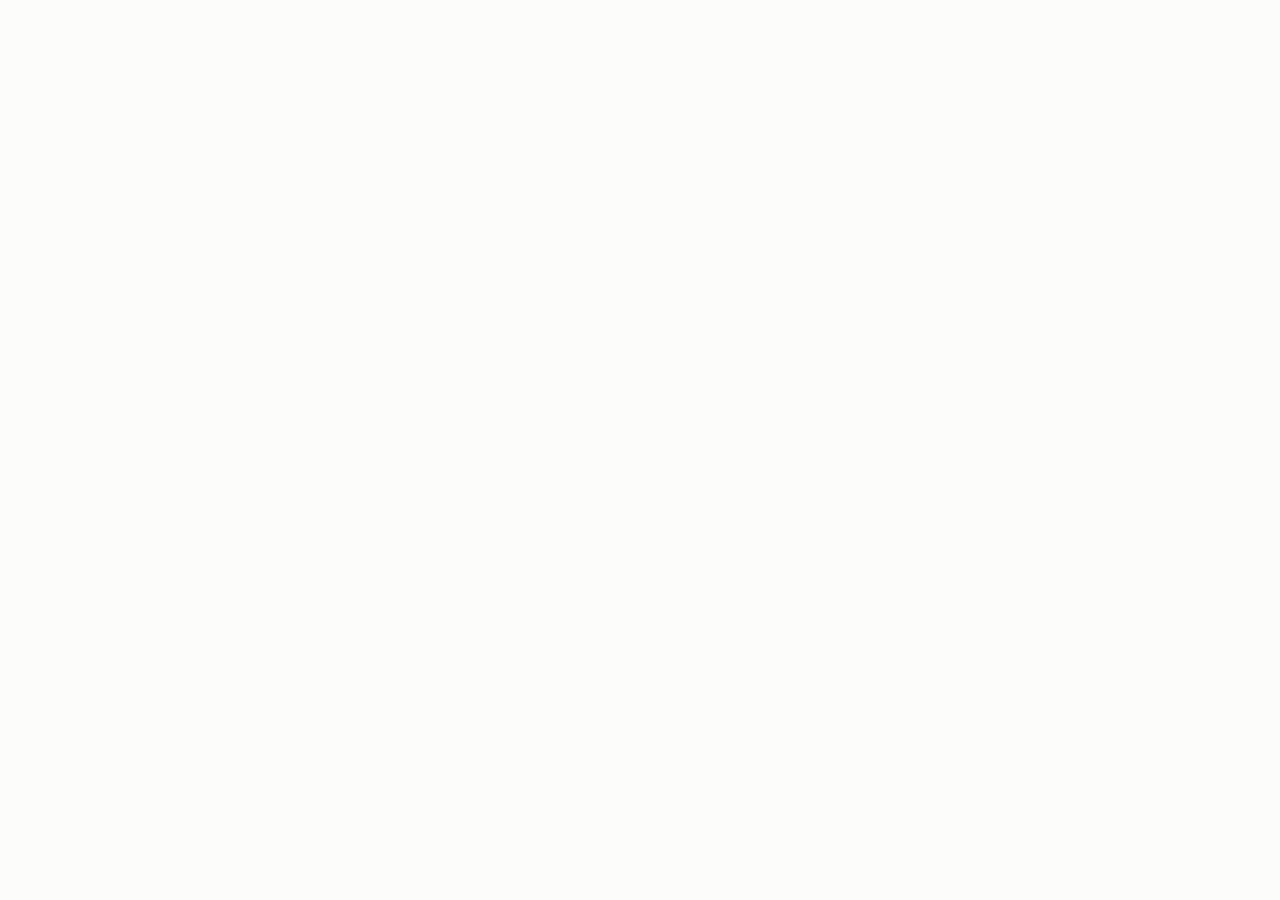
==== frontend/index.html @ a1f7f26b "完成P1-T01" ====
<!doctype html>
<html lang="zh-CN">
<head>
  <meta charset="utf-8">
  <meta name="viewport" content="width=device-width, initial-scale=1">
  <meta name="description" content="Serein — a self-hosted personal diary.">
  <title>Serein</title>
  <link rel="stylesheet" href="styles/tokens.css">
  <link rel="stylesheet" href="styles/base.css">
  <script src="scripts/mock-entries.js" defer></script>
  <script src="scripts/app.js" defer></script>
</head>
<body>
  <main id="app" class="diary-scroll-region" aria-label="Serein diary"></main>
</body>
</html>
---- frontend/styles/tokens.css ----
/* Serein visual tokens. Components must consume these instead of hardcoding values. */

:root {
  --color-page: #fcfcfa;
  --color-ink: #26322d;
  --color-muted: #65736a;
  --color-line: #dce5de;
  --color-accent: #277253;

  --font-reading: Georgia, "Noto Serif SC", "Songti SC", SimSun, serif;
  --font-ui: ui-sans-serif, system-ui, -apple-system, "PingFang SC", "Microsoft YaHei", sans-serif;
  --font-size-reading: clamp(1rem, 0.96rem + 0.15vw, 1.125rem);
  --line-height-reading: 1.85;

  --space-1: 0.25rem;
  --space-2: 0.5rem;
  --space-3: 1rem;
  --space-4: 1.5rem;
  --space-5: 2.5rem;
  --space-6: 4rem;

  --reading-width: 46rem;
  --page-gutter: clamp(1rem, 4vw, 3rem);
  --radius-subtle: 0.5rem;

  /* Reference values for future media queries; CSS custom properties cannot
     currently be used directly in standard @media conditions. */
  --breakpoint-compact: 42rem;
  --breakpoint-wide: 72rem;
}
---- frontend/styles/base.css ----
/* Structural baseline. Visual values come from tokens.css. */

* {
  box-sizing: border-box;
}

html,
body {
  block-size: 100%;
  margin: 0;
  color: var(--color-ink);
  background: var(--color-page);
  font-family: var(--font-reading);
  font-size: var(--font-size-reading);
  line-height: var(--line-height-reading);
}

body {
  overflow: hidden;
}

.diary-scroll-region {
  block-size: 100dvh;
  inline-size: 100%;
  overflow-x: hidden;
  overflow-y: auto;
  overscroll-behavior-y: contain;
  scroll-behavior: smooth;
}
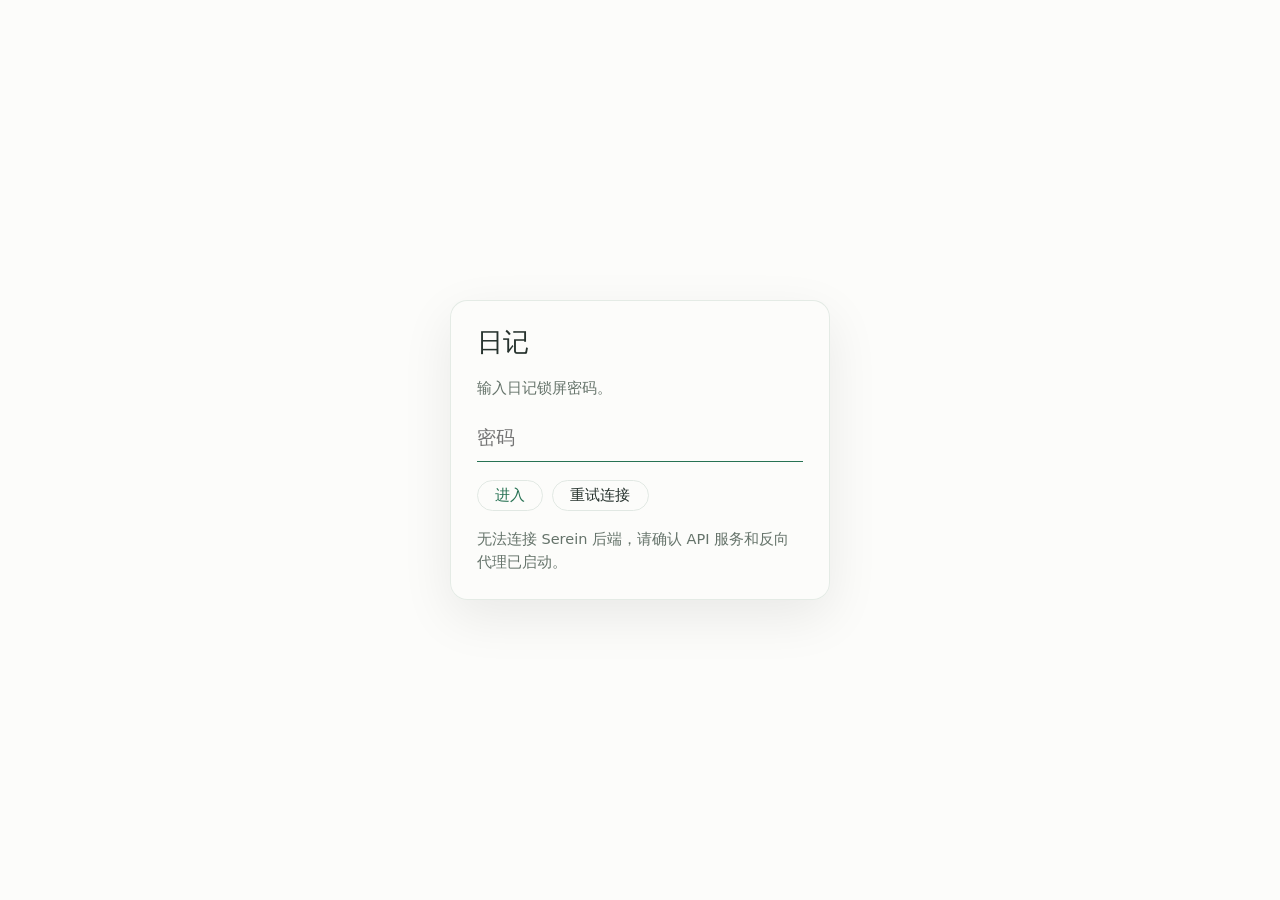
==== commit 42085326: "Add: 接入前端极简锁屏" ====
--- a/frontend/index.html
+++ b/frontend/index.html
@@ -4,6 +4,7 @@
   <meta charset="utf-8">
   <meta name="viewport" content="width=device-width, initial-scale=1">
   <meta name="description" content="Serein — a self-hosted personal diary.">
+  <meta name="serein-api-base" content="/api/v1">
   <title>Serein</title>
   <link rel="stylesheet" href="styles/tokens.css">
   <link rel="stylesheet" href="styles/base.css">
--- a/frontend/styles/tokens.css
+++ b/frontend/styles/tokens.css
@@ -1,17 +1,72 @@
-/* Serein visual tokens. Components must consume these instead of hardcoding values. */
+/*
+ * Serein 视觉 token
+ *
+ * 这是调整应用整体视觉的唯一、易读入口。组件应使用这些语义变量，而不应
+ * 直接硬编码颜色、字体或间距。若要制作可分发的自定义主题，请先阅读
+ * docs/theme-customization.md。
+ */
 
 :root {
+  /*
+   * 应用身份
+   *
+   * `--page-name` 是浏览器标签页标题的默认事实源。当前设置页只会在本机浏览器
+   * 临时覆盖它；未来接入后端后，可由后端修改这一项来持久化站点标题。
+   * 字符串值需要保留引号，并且这一行末尾必须保留分号。
+   */
+  --page-name: "日记";
+
+  /*
+   * 字体
+   *
+   * 默认仅使用本地/系统字体栈：自托管可离线使用，也不会让阅读数据接触
+   * 第三方字体服务。`--font-title` 预留给未来有标题的界面；当前日记正文
+   * 使用 `--font-reading`，小型界面标签使用 `--font-ui`。
+   */
+  --font-title: "Times New Roman", "Noto Serif SC", "Songti SC", SimSun, serif;
+  --font-reading: "Times New Roman", KaiTi, "Noto Serif SC", serif;
+  --font-ui: ui-sans-serif, system-ui, -apple-system, "PingFang SC", "Microsoft YaHei", sans-serif;
+
+  /*
+   * 字号与阅读节奏
+   *
+   * `clamp()` 会让正文在较宽屏幕上略微增大，同时确保手机上的字号舒适。
+   * 若目标是更安静、适合长文阅读的效果，应优先调整行高，再考虑增大字号。
+   */
+  --font-size-title: clamp(1.2rem, 1rem + 1vw, 1.5rem);
+  --font-size-reading: clamp(1rem, 0.96rem + 0.15vw, 1.125rem);
+  --font-year: var(--font-ui);
+  --font-month: var(--font-ui);
+  --font-date: var(--font-ui);
+  --font-size-year: 1.2rem;
+  --font-size-month: 1.2rem;
+  --font-size-date: 1.2rem;
+  --font-size-entry-time: 0.6rem;
+  --line-height-reading: 1.5;
+  --letter-spacing-date: 0.08em;
+
+  /*
+   * 色彩角色
+   *
+   * 按用途而不是按色相命名。未来的暗色或高对比度主题因此只需覆盖这一组，
+   * 无须修改组件 CSS。
+   */
   --color-page: #fcfcfa;
   --color-ink: #26322d;
   --color-muted: #65736a;
   --color-line: #dce5de;
   --color-accent: #277253;
-
-  --font-reading: Georgia, "Noto Serif SC", "Songti SC", SimSun, serif;
-  --font-ui: ui-sans-serif, system-ui, -apple-system, "PingFang SC", "Microsoft YaHei", sans-serif;
-  --font-size-reading: clamp(1rem, 0.96rem + 0.15vw, 1.125rem);
-  --line-height-reading: 1.85;
-
+  --color-danger: #a54844;
+  --color-year: var(--color-ink);
+  --color-month: var(--color-muted);
+  --color-date: var(--color-muted);
+
+  /*
+   * 间距刻度
+   *
+   * 这是全站共用的基础步进。优先选用已有刻度，而不是新增一次性的像素值，
+   * 这样调整后页面仍能保持一致的节奏。
+   */
   --space-1: 0.25rem;
   --space-2: 0.5rem;
   --space-3: 1rem;
@@ -19,12 +74,130 @@
   --space-5: 2.5rem;
   --space-6: 4rem;
 
-  --reading-width: 46rem;
+  /*
+   * 阅读布局
+   *
+   * `--reading-width` 控制正文列宽度。主体宽度由正文宽度和左侧时间轴区域
+   * 自动计算：main-width = reading-width + 2 * left-width；右侧隐形占位
+   * 宽度等于 left-width，用于让正文列位于主体中央。
+   */
+  --reading-width: 35rem;
+  --year-control-width: 4.5rem;
+  --month-control-width: 3rem;
+  --date-control-width: 3rem;
+  --year-month-inline-gap: var(--space-3);
+  --month-date-inline-gap: var(--space-3);
+  --date-content-gap: clamp(0.75rem, 2vw, 1rem);
   --page-gutter: clamp(1rem, 4vw, 3rem);
+  --feed-gap: var(--space-3);
+  --feed-padding-block: var(--space-6);
+
+  /*
+   * 中央面板
+   *
+   * 控制通过菜单按钮或 Ctrl+K / Cmd+K 唤起的浮动面板尺寸。面板内容超出时，
+   * 会在面板内部滚动；外框尺寸不会随日期、统计、设置页面切换而变化。
+   */
+  --panel-width: 36rem;
+  --panel-height: 34rem;
+
+  /*
+   * 锁屏
+   *
+   * 这里控制首次访问或会话失效时的极简密码卡片。锁屏不是账号系统，只是
+   * 单管理员日记本的一层门扣。
+   */
+  --lock-card-width: 22rem;
+  --lock-card-padding: var(--space-4);
+  --lock-card-gap: var(--space-3);
+  --lock-card-background: color-mix(in srgb, var(--color-page) 96%, transparent);
+
+  /*
+   * 纵向布局
+   *
+   * 这三项分别对应嵌套结构中的三层容器：
+   * 年份组之间、同一年内月份组之间、同一月份内日记条目之间。下面保留的
+   * `--year-gap`、`--year-month-block-gap`、`--month-date-block-gap` 是早期
+   * 名称，作为兼容别名存在；新样式优先使用更直观的 block-gap 名称。
+   */
+  --year-gap: var(--feed-gap);
+  --year-month-block-gap: var(--space-4);
+  --month-date-block-gap: var(--space-4);
+  --year-block-gap: var(--year-gap);
+  --month-block-gap: var(--year-month-block-gap);
+  --entry-block-gap: var(--month-date-block-gap);
+  --group-summary-padding-block: 0;
+  --group-summary-chevron-gap: var(--space-1);
+  --year-control-padding-block-start: 0;
+  --month-control-padding-block-start: 0;
+  --date-control-padding-block-start: 0;
+  --entry-body-padding-block-start: var(--group-summary-padding-block);
+  --sticky-group-label-top: 0;
+  --sticky-group-label-z-index: 8;
+  --sticky-group-label-background: var(--color-page);
+  --sticky-year-label-top-compact: 0;
+  --sticky-year-label-height-compact: calc(
+    var(--font-size-year)
+    + 2 * var(--group-summary-padding-block)
+  );
+  --sticky-month-label-top-compact: calc(
+    var(--sticky-year-label-top-compact)
+    + var(--sticky-year-label-height-compact)
+  );
+  --title-gap: 0;
+  --paragraph-gap: var(--space-2);
   --radius-subtle: 0.5rem;
 
-  /* Reference values for future media queries; CSS custom properties cannot
-     currently be used directly in standard @media conditions. */
+  /*
+   * 布局调试
+   *
+   * 只需要改第一项：`0` 表示关闭，`1` 表示开启。CSS 不能直接在 `calc()`
+   * 中使用 true/false，因此这里使用数值开关。下面三项是开启后的具体样式，
+   * 通常不需要改。
+   */
+  --debug-layout-enabled: 0;
+  --debug-layout-outline-width-when-enabled: 2px;
+  --debug-layout-opacity-when-enabled: 0.7;
+  --debug-layout-placeholder-min-height-when-enabled: 1.5rem;
+  --debug-layout-outline-width: calc(var(--debug-layout-enabled) * var(--debug-layout-outline-width-when-enabled));
+  --debug-layout-opacity: calc(var(--debug-layout-enabled) * var(--debug-layout-opacity-when-enabled));
+  --debug-layout-placeholder-min-height: calc(
+    var(--debug-layout-enabled)
+    * var(--debug-layout-placeholder-min-height-when-enabled)
+  );
+
+  /*
+   * 滚动加载与新建区
+   *
+   * 这些变量用于当前静态原型的分页模拟。前三个数值会被 JavaScript 读取：
+   * 初始加载最近多少篇、每次向上加载多少篇，以及滚动到已加载列表顶部第
+   * 几篇附近时触发下一次加载。`--load-layout-fill-tolerance` 控制折叠年/月后
+   * 页面高度不足时的补拉容差：当 scrollHeight - clientHeight 小于等于此值时，
+   * 才继续自动补拉更早内容。未来接入后端后，这组参数仍可作为前端体验调校入口。
+   */
+  --load-initial-count: 4;
+  --load-page-size: 2;
+  --load-trigger-entry-index: 1;
+  --load-simulated-delay-ms: 1000;
+  --load-layout-fill-tolerance: 0;
+  --load-control-gap: var(--space-2);
+  --load-control-padding-block: var(--space-2);
+  --spinner-size: 0.9rem;
+  --new-entry-min-height: 55vh;
+  --new-entry-bottom-space: 28vh;
+
+  /*
+   * 窄屏布局
+   *
+   * 标准 CSS 暂不能直接在 @media 条件中使用自定义属性。修改断点时，须将
+   * base.css 中的字面量 42rem 与 `--breakpoint-compact` 同步修改。
+   */
   --breakpoint-compact: 42rem;
   --breakpoint-wide: 72rem;
+  --feed-gap-compact: var(--space-5);
+  --feed-padding-block-compact: var(--space-5);
 }
+
+:root[data-layout-debug="true"] {
+  --debug-layout-enabled: 1;
+}
--- a/frontend/styles/base.css
+++ b/frontend/styles/base.css
@@ -1,4 +1,4 @@
-/* Structural baseline. Visual values come from tokens.css. */
+/* 结构基线；所有可调视觉值均来自 tokens.css。 */
 
 * {
   box-sizing: border-box;
@@ -27,3 +27,1293 @@
   overscroll-behavior-y: contain;
   scroll-behavior: smooth;
 }
+
+.lock-screen {
+  display: grid;
+  place-items: center;
+  min-block-size: 100%;
+  padding: var(--space-4);
+}
+
+.lock-card {
+  display: grid;
+  gap: var(--lock-card-gap);
+  inline-size: min(100%, var(--lock-card-width));
+  padding: var(--lock-card-padding);
+  border: 1px solid color-mix(in srgb, var(--color-line) 76%, transparent);
+  border-radius: calc(var(--radius-subtle) * 2);
+  color: var(--color-ink);
+  background: var(--lock-card-background);
+  box-shadow: 0 1rem 3rem rgb(0 0 0 / 0.08);
+}
+
+.lock-title {
+  margin: 0;
+  font-family: var(--font-title);
+  font-size: var(--font-size-title);
+  font-weight: 500;
+  line-height: 1.25;
+}
+
+.lock-description,
+.lock-status {
+  margin: 0;
+  color: var(--color-muted);
+  font-family: var(--font-ui);
+  font-size: 0.84rem;
+  line-height: 1.55;
+}
+
+.lock-password {
+  inline-size: 100%;
+  border: 0;
+  border-block-end: 1px solid var(--color-line);
+  padding: var(--space-2) 0;
+  color: var(--color-ink);
+  background: transparent;
+  font-family: var(--font-reading);
+  font-size: var(--font-size-reading);
+  line-height: var(--line-height-reading);
+}
+
+.lock-password:focus-visible {
+  outline: 0;
+  border-block-end-color: var(--color-accent);
+}
+
+.lock-actions {
+  display: flex;
+  align-items: center;
+  gap: var(--space-2);
+}
+
+.lock-submit,
+.lock-retry {
+  border: 1px solid color-mix(in srgb, var(--color-line) 82%, transparent);
+  border-radius: 999px;
+  padding: 0.34rem var(--space-3);
+  color: var(--color-ink);
+  background: transparent;
+  cursor: pointer;
+  font-family: var(--font-ui);
+  font-size: 0.84rem;
+  line-height: 1.2;
+}
+
+.lock-submit {
+  color: var(--color-accent);
+}
+
+.lock-submit:disabled,
+.lock-retry:disabled,
+.lock-password:disabled {
+  cursor: wait;
+  opacity: 0.58;
+}
+
+.lock-submit:focus-visible,
+.lock-retry:focus-visible {
+  outline: 2px solid var(--color-accent);
+  outline-offset: var(--space-1);
+}
+
+.diary-feed {
+  display: grid;
+  gap: var(--year-block-gap);
+  --timeline-left-width: calc(
+    var(--year-control-width)
+    + var(--year-month-inline-gap)
+    + var(--month-control-width)
+    + var(--month-date-inline-gap)
+    + var(--date-control-width)
+    + var(--date-content-gap)
+  );
+  --timeline-right-width: var(--timeline-left-width);
+  --timeline-grid-width: calc(var(--timeline-left-width) + var(--reading-width) + var(--timeline-right-width));
+  padding: var(--feed-padding-block) var(--page-gutter);
+}
+
+.diary-year {
+  display: grid;
+  grid-template-columns:
+    var(--year-control-width)
+    var(--year-month-inline-gap)
+    minmax(0, calc(var(--timeline-grid-width) - var(--year-control-width) - var(--year-month-inline-gap)));
+  align-items: start;
+  inline-size: min(100%, var(--timeline-grid-width));
+  justify-self: center;
+  min-inline-size: 0;
+}
+
+.diary-month {
+  display: grid;
+  grid-template-columns:
+    var(--month-control-width)
+    var(--month-date-inline-gap)
+    minmax(0, calc(
+      var(--timeline-grid-width)
+      - var(--year-control-width)
+      - var(--year-month-inline-gap)
+      - var(--month-control-width)
+      - var(--month-date-inline-gap)
+    ));
+  align-items: start;
+  inline-size: 100%;
+  min-inline-size: 0;
+}
+
+/*
+ * 布局调试边框。
+ *
+ * 默认由 tokens.css 关闭；需要排查年 / 月 / 日 / 正文 / 右侧占位在
+ * 嵌套 grid 中的实际宽度时，打开 tokens.css 中的调试变量。
+ */
+.diary-feed {
+  outline: var(--debug-layout-outline-width) dashed rgb(0 0 0 / calc(var(--debug-layout-opacity) * 0.5));
+  outline-offset: -2px;
+}
+
+.diary-year {
+  outline: var(--debug-layout-outline-width) dashed rgb(100 100 100 / var(--debug-layout-opacity));
+  background: rgb(100 100 100 / calc(var(--debug-layout-opacity) * 0.07));
+}
+
+.diary-month {
+  outline: var(--debug-layout-outline-width) dashed rgb(30 144 200 / var(--debug-layout-opacity));
+  background: rgb(30 144 200 / calc(var(--debug-layout-opacity) * 0.09));
+}
+
+.diary-group-content {
+  outline: var(--debug-layout-outline-width) dashed rgb(20 150 80 / calc(var(--debug-layout-opacity) * 0.75));
+  outline-offset: -2px;
+}
+
+.diary-year > .diary-group-summary {
+  outline: var(--debug-layout-outline-width) solid rgb(100 100 100 / var(--debug-layout-opacity));
+  background: rgb(100 100 100 / calc(var(--debug-layout-opacity) * 0.24));
+}
+
+.diary-month > .diary-group-summary {
+  outline: var(--debug-layout-outline-width) solid rgb(30 144 200 / var(--debug-layout-opacity));
+  background: rgb(30 144 200 / calc(var(--debug-layout-opacity) * 0.24));
+}
+
+.diary-entry,
+.new-entry {
+  outline: var(--debug-layout-outline-width) dashed rgb(40 180 80 / var(--debug-layout-opacity));
+  outline-offset: -2px;
+  background: rgb(40 180 80 / calc(var(--debug-layout-opacity) * 0.08));
+}
+
+.entry-date {
+  outline: var(--debug-layout-outline-width) solid rgb(40 180 80 / var(--debug-layout-opacity));
+  background: rgb(40 180 80 / calc(var(--debug-layout-opacity) * 0.22));
+}
+
+.entry-body {
+  outline: var(--debug-layout-outline-width) solid rgb(220 80 190 / var(--debug-layout-opacity));
+  background: rgb(220 80 190 / calc(var(--debug-layout-opacity) * 0.16));
+}
+
+.diary-entry::after,
+.new-entry::after {
+  content: "";
+  grid-column: 4;
+  justify-self: stretch;
+  inline-size: 100%;
+  min-block-size: var(--debug-layout-placeholder-min-height);
+  outline: var(--debug-layout-outline-width) solid rgb(255 150 0 / var(--debug-layout-opacity));
+  background: rgb(255 150 0 / calc(var(--debug-layout-opacity) * 0.16));
+}
+
+.load-control {
+  display: flex;
+  align-items: center;
+  justify-content: center;
+  justify-self: center;
+  gap: var(--load-control-gap);
+  inline-size: min(100%, var(--reading-width));
+  min-block-size: 2rem;
+  padding-block: var(--load-control-padding-block);
+  color: var(--color-muted);
+  font-family: var(--font-ui);
+  font-size: 0.82rem;
+}
+
+.load-control[hidden] {
+  display: none;
+}
+
+.load-control-spinner {
+  inline-size: var(--spinner-size);
+  block-size: var(--spinner-size);
+  border: 1.5px solid var(--color-line);
+  border-block-start-color: var(--color-accent);
+  border-radius: 50%;
+  animation: load-control-spin 0.8s linear infinite;
+}
+
+.load-control-retry {
+  border: 0;
+  border-radius: var(--radius-subtle);
+  padding: var(--space-1) var(--space-2);
+  color: var(--color-accent);
+  background: transparent;
+  cursor: pointer;
+  font: inherit;
+}
+
+.load-control-retry:focus-visible {
+  outline: 1px solid currentColor;
+  outline-offset: var(--space-1);
+}
+
+.sidebar-menu-button {
+  position: fixed;
+  inset-block-start: var(--space-3);
+  inset-inline-start: var(--space-3);
+  z-index: 32;
+  display: grid;
+  gap: 0.22rem;
+  align-content: center;
+  inline-size: 2.1rem;
+  block-size: 2.1rem;
+  border: 1px solid color-mix(in srgb, var(--color-line) 70%, transparent);
+  border-radius: 999px;
+  padding: 0;
+  color: var(--color-muted);
+  background: color-mix(in srgb, var(--color-page) 84%, transparent);
+  box-shadow: 0 0.5rem 1.5rem rgb(0 0 0 / 0.06);
+  cursor: pointer;
+}
+
+.sidebar-menu-button span {
+  display: block;
+  inline-size: 0.82rem;
+  block-size: 1px;
+  justify-self: center;
+  background: currentColor;
+}
+
+.sidebar-menu-button[aria-expanded="true"] {
+  border-color: var(--color-accent);
+  color: var(--color-accent);
+  opacity: 0;
+  pointer-events: none;
+}
+
+.sidebar-backdrop {
+  position: fixed;
+  inset: 0;
+  z-index: 28;
+  background: rgb(0 0 0 / 0.1);
+  backdrop-filter: blur(2px);
+  opacity: 0;
+  transition: opacity 180ms ease;
+}
+
+body[data-sidebar-open="true"] .sidebar-backdrop {
+  opacity: 1;
+}
+
+.sidebar-backdrop[hidden] {
+  display: none;
+}
+
+.app-sidebar {
+  position: fixed;
+  inset-block-start: 50%;
+  inset-inline-start: 50%;
+  z-index: 30;
+  inline-size: min(var(--panel-width), calc(100vw - 2 * var(--space-3)));
+  block-size: min(var(--panel-height), calc(100vh - 2 * var(--space-3)));
+  padding: var(--space-4);
+  border: 1px solid color-mix(in srgb, var(--color-line) 78%, transparent);
+  border-radius: calc(var(--radius-subtle) * 2);
+  color: var(--color-ink);
+  background: color-mix(in srgb, var(--color-page) 94%, transparent);
+  box-shadow: 0 1.5rem 4rem rgb(0 0 0 / 0.14);
+  backdrop-filter: blur(12px);
+  display: grid;
+  grid-template-rows: auto minmax(0, 1fr);
+  overflow: hidden;
+  opacity: 0;
+  transform: translate(-50%, -48%) scale(0.985);
+  transform-origin: center;
+  transition: opacity 180ms ease, transform 180ms ease;
+}
+
+body[data-sidebar-open="true"] .app-sidebar {
+  opacity: 1;
+  transform: translate(-50%, -50%) scale(1);
+}
+
+.app-sidebar[hidden] {
+  display: none;
+}
+
+.app-sidebar-header {
+  display: flex;
+  align-items: center;
+  justify-content: space-between;
+  gap: var(--space-3);
+  margin: calc(-1 * var(--space-4)) calc(-1 * var(--space-4)) var(--space-4);
+  padding: var(--space-3) var(--space-3) 0;
+  border-block-end: 1px solid color-mix(in srgb, var(--color-line) 70%, transparent);
+}
+
+.app-sidebar-close {
+  inline-size: 1.8rem;
+  block-size: 1.8rem;
+  border: 0;
+  border-radius: 999px;
+  padding: 0;
+  color: var(--color-muted);
+  background: transparent;
+  cursor: pointer;
+  font-family: var(--font-ui);
+  font-size: 1.2rem;
+  line-height: 1;
+}
+
+.app-sidebar-nav {
+  display: flex;
+  align-self: end;
+  gap: 0.15rem;
+  min-inline-size: 0;
+}
+
+.app-sidebar-tab {
+  position: relative;
+  display: grid;
+  place-items: center;
+  inline-size: 2.4rem;
+  block-size: 2.2rem;
+  border: 1px solid transparent;
+  border-block-end: 0;
+  border-radius: var(--radius-subtle) var(--radius-subtle) 0 0;
+  padding: 0;
+  color: var(--color-muted);
+  background: transparent;
+  cursor: pointer;
+}
+
+.app-sidebar-tab::after {
+  content: attr(data-tooltip);
+  position: absolute;
+  inset-block-start: calc(100% + var(--space-1));
+  inset-inline-start: 50%;
+  z-index: 1;
+  padding: 0.18rem var(--space-2);
+  border: 1px solid color-mix(in srgb, var(--color-line) 70%, transparent);
+  border-radius: 999px;
+  color: var(--color-muted);
+  background: color-mix(in srgb, var(--color-page) 96%, transparent);
+  box-shadow: 0 0.35rem 1rem rgb(0 0 0 / 0.08);
+  font-family: var(--font-ui);
+  font-size: 0.72rem;
+  line-height: 1.2;
+  opacity: 0;
+  pointer-events: none;
+  transform: translateX(-50%) translateY(-0.15rem);
+  transition: opacity 120ms ease, transform 120ms ease;
+  white-space: nowrap;
+}
+
+.app-sidebar-tab:hover::after,
+.app-sidebar-tab:focus-visible::after {
+  opacity: 1;
+  transform: translateX(-50%) translateY(0);
+}
+
+.app-sidebar-tab svg {
+  inline-size: 1.2rem;
+  block-size: 1.2rem;
+  fill: none;
+  stroke: currentColor;
+  stroke-linecap: round;
+  stroke-linejoin: round;
+  stroke-width: 1.7;
+}
+
+.app-sidebar-tab[aria-selected="true"] {
+  position: relative;
+  border-color: color-mix(in srgb, var(--color-line) 92%, transparent);
+  border-block-end-color: transparent;
+  color: var(--color-accent);
+  background: color-mix(in srgb, var(--color-page) 96%, transparent);
+}
+
+.app-sidebar-tab[aria-selected="true"]::before {
+  content: "";
+  position: absolute;
+  inset-inline: 0;
+  inset-block-end: -1px;
+  block-size: 1px;
+  background: color-mix(in srgb, var(--color-page) 96%, transparent);
+}
+
+.app-sidebar-panels {
+  display: grid;
+  min-block-size: 0;
+  overflow: auto;
+  padding-inline-end: var(--space-1);
+}
+
+.app-sidebar-panel[hidden] {
+  display: none;
+}
+
+.app-sidebar-panel-title {
+  margin: 0 0 var(--space-2);
+  color: var(--color-ink);
+  font-family: var(--font-ui);
+  font-size: 0.95rem;
+  font-weight: 600;
+}
+
+.sidebar-calendar {
+  display: grid;
+  position: relative;
+  gap: var(--space-3);
+  margin-block-start: var(--space-3);
+}
+
+.sidebar-calendar-controls {
+  display: grid;
+  gap: 0.15rem;
+}
+
+.sidebar-calendar-row {
+  display: grid;
+  grid-template-columns: 1.7rem minmax(0, 1fr) 1.7rem;
+  align-items: center;
+  gap: var(--space-1);
+}
+
+.sidebar-calendar-label-button {
+  border: 0;
+  border-radius: var(--radius-subtle);
+  padding: 0.08rem var(--space-2);
+  color: var(--color-ink);
+  background: transparent;
+  cursor: pointer;
+  font-family: var(--font-ui);
+  font-size: 0.88rem;
+  font-weight: 600;
+  line-height: 1.25;
+}
+
+.sidebar-calendar-control {
+  inline-size: 1.7rem;
+  block-size: 1.7rem;
+  border: 0;
+  border-radius: 999px;
+  padding: 0;
+  color: var(--color-muted);
+  background: transparent;
+  cursor: pointer;
+  font-family: var(--font-ui);
+  font-size: 0.9rem;
+  line-height: 1;
+}
+
+.sidebar-calendar-control:disabled {
+  cursor: default;
+  opacity: 0.28;
+}
+
+.sidebar-calendar-picker {
+  display: grid;
+  position: absolute;
+  inset-block-start: calc(100% - 1rem);
+  inset-inline: var(--space-2);
+  z-index: 2;
+  gap: 0.15rem;
+  max-block-size: 9rem;
+  padding: var(--space-1);
+  border: 1px solid color-mix(in srgb, var(--color-line) 70%, transparent);
+  border-radius: var(--radius-subtle);
+  background: color-mix(in srgb, var(--color-page) 96%, transparent);
+  box-shadow: 0 0.85rem 2rem rgb(0 0 0 / 0.12);
+  overflow-y: auto;
+  animation: sidebar-calendar-picker-in 140ms ease both;
+}
+
+.sidebar-calendar-picker.is-year-picker {
+  inset-block-start: 4.6rem;
+}
+
+.sidebar-calendar-picker.is-month-picker {
+  inset-block-start: 6.75rem;
+}
+
+.sidebar-calendar-picker[hidden] {
+  display: none;
+}
+
+.sidebar-calendar-picker-option {
+  border: 0;
+  border-radius: var(--radius-subtle);
+  padding: var(--space-1) var(--space-2);
+  color: var(--color-muted);
+  background: transparent;
+  cursor: pointer;
+  font-family: var(--font-ui);
+  font-size: 0.82rem;
+  text-align: center;
+}
+
+.sidebar-calendar-picker-option[aria-selected="true"] {
+  color: var(--color-accent);
+  background: color-mix(in srgb, var(--color-accent) 10%, transparent);
+}
+
+.sidebar-calendar-grid {
+  display: grid;
+  grid-template-columns: repeat(7, minmax(0, 1fr));
+  gap: 0.25rem;
+}
+
+.sidebar-calendar-weekday,
+.sidebar-calendar-empty,
+.sidebar-calendar-day {
+  display: grid;
+  place-items: center;
+  min-block-size: 1.9rem;
+  border-radius: 999px;
+  font-family: var(--font-ui);
+  font-size: 0.78rem;
+  line-height: 1;
+}
+
+.sidebar-calendar-weekday {
+  color: var(--color-muted);
+  font-size: 0.7rem;
+  opacity: 0.72;
+}
+
+.sidebar-calendar-day {
+  color: color-mix(in srgb, var(--color-muted) 48%, transparent);
+}
+
+.sidebar-calendar-day.has-entry {
+  border: 0;
+  color: var(--color-ink);
+  background: color-mix(in srgb, var(--color-accent) 10%, transparent);
+  cursor: pointer;
+}
+
+.sidebar-calendar-day.has-entry:hover {
+  color: var(--color-accent);
+  background: color-mix(in srgb, var(--color-accent) 16%, transparent);
+}
+
+.sidebar-calendar-label-button:focus-visible,
+.sidebar-calendar-control:focus-visible,
+.sidebar-calendar-picker-option:focus-visible,
+.sidebar-calendar-day.has-entry:focus-visible {
+  outline: 2px solid var(--color-accent);
+  outline-offset: var(--space-1);
+}
+
+.sidebar-settings {
+  display: grid;
+  gap: var(--space-4);
+}
+
+.sidebar-setting-row {
+  display: grid;
+  gap: var(--space-1);
+}
+
+.sidebar-setting-heading {
+  display: flex;
+  align-items: start;
+  justify-content: space-between;
+  gap: var(--space-3);
+}
+
+.sidebar-setting-label-wrap {
+  display: grid;
+  gap: 0.15rem;
+  min-inline-size: 0;
+}
+
+.sidebar-setting-label {
+  color: var(--color-ink);
+  font-family: var(--font-ui);
+  font-size: 0.9rem;
+  font-weight: 500;
+  line-height: 1.4;
+}
+
+.sidebar-setting-description {
+  margin: 0;
+  color: var(--color-muted);
+  font-family: var(--font-ui);
+  font-size: 0.74rem;
+  line-height: 1.45;
+}
+
+.sidebar-setting-input,
+.sidebar-setting-select {
+  inline-size: 8.5rem;
+  border: 1px solid color-mix(in srgb, var(--color-line) 82%, transparent);
+  border-radius: var(--radius-subtle);
+  padding: 0.28rem var(--space-2);
+  color: var(--color-ink);
+  background: color-mix(in srgb, var(--color-page) 94%, transparent);
+  cursor: pointer;
+  font-family: var(--font-ui);
+  font-size: 0.82rem;
+  line-height: 1.3;
+}
+
+.sidebar-setting-input {
+  cursor: text;
+}
+
+.app-sidebar-placeholder {
+  margin: 0;
+  color: var(--color-muted);
+  font-family: var(--font-ui);
+  font-size: 0.9rem;
+  line-height: 1.6;
+}
+
+.sidebar-menu-button:focus-visible,
+.app-sidebar-tab:focus-visible,
+.app-sidebar-close:focus-visible,
+.sidebar-setting-input:focus-visible,
+.sidebar-setting-select:focus-visible {
+  outline: 2px solid var(--color-accent);
+  outline-offset: var(--space-1);
+}
+
+.diary-group-summary {
+  /*
+   * 折叠箭头图标参数。
+   *
+   * 图标素材位于 frontend/assets/pull-arrow.png。默认是展开状态的下拉箭头；
+   * 折叠状态通过旋转同一张图实现。
+   */
+  --chevron-image-url: url("../assets/pull-arrow.png");
+  --chevron-box-size: 0.72em;
+  --chevron-icon-size: 0.62em;
+  --chevron-opacity: 0.46;
+  --chevron-state-rotation: 0deg;
+  display: grid;
+  grid-template-columns: var(--chevron-box-size) 1fr;
+  align-items: start;
+  appearance: none;
+  border: 0;
+  justify-content: start;
+  justify-items: start;
+  column-gap: var(--group-summary-chevron-gap);
+  color: inherit;
+  cursor: pointer;
+  font: inherit;
+  inline-size: 100%;
+  line-height: 1;
+  padding-block: var(--group-summary-padding-block);
+  padding-inline: 0;
+  text-align: start;
+  background: transparent;
+}
+
+.diary-group-summary::marker,
+.diary-group-summary::-webkit-details-marker {
+  display: none;
+}
+
+.diary-group-summary::before {
+  content: "";
+  grid-column: 1;
+  grid-row: 1;
+  align-self: center;
+  justify-self: center;
+  inline-size: var(--chevron-icon-size);
+  block-size: var(--chevron-icon-size);
+  background-image: var(--chevron-image-url);
+  background-position: center;
+  background-repeat: no-repeat;
+  background-size: contain;
+  opacity: var(--chevron-opacity);
+  transform: rotate(var(--chevron-state-rotation));
+  transform-origin: 50% 50%;
+}
+
+.diary-year[data-open="false"] > .diary-group-summary,
+.diary-month[data-open="false"] > .diary-group-summary {
+  --chevron-state-rotation: -90deg;
+}
+
+.diary-year[data-open="false"] > .diary-group-content,
+.diary-month[data-open="false"] > .diary-group-content {
+  display: none;
+}
+
+.diary-year > .diary-group-summary {
+  grid-column: 1;
+  grid-row: 1;
+  inline-size: var(--year-control-width);
+  position: sticky;
+  inset-block-start: var(--sticky-group-label-top);
+  z-index: var(--sticky-group-label-z-index);
+  color: var(--color-year);
+  background: var(--sticky-group-label-background);
+  font-family: var(--font-year);
+  font-size: var(--font-size-year);
+  font-weight: 600;
+  padding-block-start: var(--year-control-padding-block-start);
+}
+
+.diary-group-content {
+  display: grid;
+  inline-size: 100%;
+  min-inline-size: 0;
+  justify-items: stretch;
+}
+
+.diary-year > .diary-group-content {
+  grid-column: 3;
+  grid-row: 1;
+  gap: var(--month-block-gap);
+  margin-block-start: 0;
+}
+
+.diary-month > .diary-group-summary {
+  grid-column: 1;
+  grid-row: 1;
+  inline-size: var(--month-control-width);
+  position: sticky;
+  inset-block-start: var(--sticky-group-label-top);
+  z-index: var(--sticky-group-label-z-index);
+  color: var(--color-month);
+  background: var(--sticky-group-label-background);
+  font-family: var(--font-month);
+  font-size: var(--font-size-month);
+  font-weight: 600;
+  padding-block-start: var(--month-control-padding-block-start);
+}
+
+.diary-month > .diary-group-content {
+  grid-column: 3;
+  grid-row: 1;
+  gap: var(--entry-block-gap);
+  margin-block-start: 0;
+}
+
+.diary-group-summary:focus-visible {
+  border-radius: var(--radius-subtle);
+  outline: 2px solid var(--color-accent);
+  outline-offset: var(--space-1);
+}
+
+.diary-entry {
+  display: grid;
+  grid-template-columns:
+    var(--date-control-width)
+    var(--date-content-gap)
+    var(--reading-width)
+    var(--timeline-right-width);
+  align-items: start;
+  inline-size: calc(
+    var(--date-control-width)
+    + var(--date-content-gap)
+    + var(--reading-width)
+    + var(--timeline-right-width)
+  );
+  min-inline-size: 0;
+}
+
+.entry-date {
+  grid-column: 1;
+  display: grid;
+  gap: var(--space-1);
+  color: var(--color-date);
+  font-family: var(--font-date);
+  font-size: var(--font-size-date);
+  letter-spacing: var(--letter-spacing-date);
+  line-height: 1;
+  padding-block-start: var(--date-control-padding-block-start);
+}
+
+.entry-time {
+  font-size: var(--font-size-entry-time);
+  letter-spacing: 0.04em;
+}
+
+.entry-body {
+  grid-column: 3;
+  min-inline-size: 0;
+  padding-block-start: var(--entry-body-padding-block-start);
+}
+
+.entry-title {
+  margin: var(--title-gap) 0 var(--space-3);
+  font-family: var(--font-title);
+  font-size: var(--font-size-title);
+  font-weight: 500;
+  line-height: 1.3;
+}
+
+.entry-content p {
+  margin: 0;
+}
+
+.entry-content p + p,
+.entry-content p + ul,
+.entry-content p + ol,
+.entry-content p + blockquote,
+.entry-content p + pre {
+  margin-block-start: var(--paragraph-gap);
+}
+
+.entry-content h3,
+.entry-content h4,
+.entry-content h5,
+.entry-content h6 {
+  margin: var(--space-4) 0 var(--space-2);
+  color: var(--color-ink);
+  font-family: var(--font-title);
+  font-weight: 500;
+  line-height: 1.35;
+}
+
+.entry-content h3 {
+  font-size: calc(var(--font-size-title) * 0.92);
+}
+
+.entry-content h4,
+.entry-content h5,
+.entry-content h6 {
+  font-size: calc(var(--font-size-title) * 0.78);
+}
+
+.entry-content > *:first-child {
+  margin-block-start: 0;
+}
+
+.entry-content > *:last-child {
+  margin-block-end: 0;
+}
+
+.entry-content ul,
+.entry-content ol {
+  margin: var(--paragraph-gap) 0;
+  padding-inline-start: 1.35em;
+}
+
+.entry-content li + li {
+  margin-block-start: calc(var(--paragraph-gap) * 0.45);
+}
+
+.entry-content blockquote {
+  margin: var(--paragraph-gap) 0;
+  padding-inline-start: var(--space-3);
+  border-inline-start: 1px solid color-mix(in srgb, var(--color-line) 85%, transparent);
+  color: var(--color-muted);
+}
+
+.entry-content pre {
+  overflow-x: auto;
+  margin: var(--paragraph-gap) 0;
+  padding: var(--space-2);
+  border-radius: var(--radius-subtle);
+  background: color-mix(in srgb, var(--color-line) 34%, transparent);
+  font-family: ui-monospace, SFMono-Regular, Consolas, "Liberation Mono", monospace;
+  font-size: 0.88em;
+  line-height: 1.6;
+}
+
+.entry-content code {
+  border-radius: 0.25em;
+  padding: 0.08em 0.28em;
+  background: color-mix(in srgb, var(--color-line) 34%, transparent);
+  font-family: ui-monospace, SFMono-Regular, Consolas, "Liberation Mono", monospace;
+  font-size: 0.88em;
+}
+
+.entry-content pre code {
+  padding: 0;
+  background: transparent;
+}
+
+.entry-content a {
+  color: var(--color-accent);
+  text-decoration: underline;
+  text-decoration-thickness: 0.06em;
+  text-underline-offset: 0.18em;
+}
+
+.entry-content hr {
+  margin: var(--space-4) 0;
+  border: 0;
+  border-block-start: 1px solid color-mix(in srgb, var(--color-line) 82%, transparent);
+}
+
+.markdown-media-placeholder {
+  display: inline-flex;
+  align-items: center;
+  border: 1px solid color-mix(in srgb, var(--color-line) 82%, transparent);
+  border-radius: var(--radius-subtle);
+  padding: 0.08em 0.45em;
+  color: var(--color-muted);
+  background: color-mix(in srgb, var(--color-line) 22%, transparent);
+  font-family: var(--font-ui);
+  font-size: 0.82em;
+}
+
+.new-entry {
+  display: grid;
+  grid-template-columns:
+    var(--date-control-width)
+    var(--date-content-gap)
+    var(--reading-width)
+    var(--timeline-right-width);
+  inline-size: calc(
+    var(--date-control-width)
+    + var(--date-content-gap)
+    + var(--reading-width)
+    + var(--timeline-right-width)
+  );
+  align-items: start;
+  min-block-size: var(--new-entry-min-height);
+  margin-block-end: var(--new-entry-bottom-space);
+  padding-block-start: var(--space-4);
+  border-block-start: 1px solid var(--color-line);
+}
+
+.new-entry-date {
+  margin: 0;
+}
+
+.new-entry-header {
+  grid-area: title;
+  display: flex;
+  align-items: center;
+}
+
+.new-entry-cancel,
+.new-entry-save {
+  border: 0;
+  border-radius: var(--radius-subtle);
+  cursor: pointer;
+  font-family: var(--font-ui);
+  font-size: 0.9rem;
+}
+
+.new-entry-form {
+  display: grid;
+  grid-template-areas:
+    "title actions"
+    "toolbar toolbar"
+    "content content"
+    "message message";
+  grid-template-columns: minmax(0, 1fr) auto;
+  gap: var(--space-3);
+  align-items: start;
+}
+
+.new-entry-title-input,
+.new-entry-content-input {
+  inline-size: 100%;
+  border: 0;
+  border-radius: 0;
+  color: var(--color-ink);
+  background: transparent;
+  font-family: var(--font-reading);
+  font-size: inherit;
+  line-height: var(--line-height-reading);
+}
+
+.new-entry-title-input {
+  min-inline-size: 0;
+  flex: 1 1 auto;
+  padding: 0 0 var(--space-2);
+  border-block-end: 1px solid var(--color-line);
+  font-family: var(--font-title);
+  font-size: var(--font-size-title);
+}
+
+.new-entry-content-input {
+  grid-area: content;
+  min-block-size: var(--new-entry-min-height);
+  overflow-y: hidden;
+  resize: none;
+}
+
+.tiptap-toolbar {
+  grid-area: toolbar;
+  display: flex;
+  flex-wrap: wrap;
+  gap: var(--space-2);
+  margin-block: calc(-1 * var(--space-1)) var(--space-1);
+  color: var(--color-muted);
+  font-family: var(--font-ui);
+  font-size: 0.78rem;
+}
+
+.tiptap-toolbar[hidden] {
+  display: none;
+}
+
+.tiptap-toolbar-group {
+  display: flex;
+  gap: 0.2rem;
+  padding-inline-end: var(--space-2);
+  border-inline-end: 1px solid color-mix(in srgb, var(--color-line) 70%, transparent);
+}
+
+.tiptap-toolbar-group:last-child {
+  border-inline-end: 0;
+}
+
+.tiptap-toolbar-button {
+  min-inline-size: 1.45rem;
+  block-size: 1.45rem;
+  border: 0;
+  border-radius: var(--radius-subtle);
+  padding: 0 var(--space-1);
+  color: inherit;
+  background: transparent;
+  cursor: pointer;
+  font: inherit;
+  line-height: 1;
+}
+
+.tiptap-toolbar-button[aria-pressed="true"] {
+  color: var(--color-accent);
+  background: color-mix(in srgb, var(--color-accent) 10%, transparent);
+}
+
+.tiptap-toolbar-button:disabled {
+  cursor: wait;
+  opacity: 0.45;
+}
+
+.tiptap-toolbar-button:focus-visible {
+  outline: 1px solid currentColor;
+  outline-offset: var(--space-1);
+}
+
+.tiptap-editor-shell {
+  cursor: text;
+}
+
+.tiptap-editor-shell .tiptap-prose {
+  min-block-size: var(--new-entry-min-height);
+  outline: none;
+}
+
+.tiptap-editor-shell .tiptap-prose > *:first-child {
+  margin-block-start: 0;
+}
+
+.tiptap-editor-shell .tiptap-prose > *:last-child {
+  margin-block-end: 0;
+}
+
+.tiptap-editor-shell .tiptap-prose p {
+  margin: 0;
+}
+
+.tiptap-editor-shell .tiptap-prose p + p {
+  margin-block-start: var(--paragraph-gap);
+}
+
+.tiptap-editor-shell .tiptap-prose h2,
+.tiptap-editor-shell .tiptap-prose h3 {
+  margin: var(--space-3) 0 var(--space-2);
+  font-family: var(--font-title);
+  font-weight: 500;
+  line-height: 1.3;
+}
+
+.tiptap-editor-shell .tiptap-prose h2 {
+  font-size: var(--font-size-title);
+}
+
+.tiptap-editor-shell .tiptap-prose h3 {
+  font-size: calc(var(--font-size-title) * 0.86);
+}
+
+.tiptap-editor-shell .tiptap-prose ul,
+.tiptap-editor-shell .tiptap-prose ol,
+.tiptap-editor-shell .tiptap-prose blockquote {
+  margin-block: var(--paragraph-gap);
+}
+
+.tiptap-editor-shell .tiptap-prose blockquote {
+  margin-inline: 0;
+  padding-inline-start: var(--space-3);
+  border-inline-start: 1px solid var(--color-line);
+  color: var(--color-muted);
+}
+
+.tiptap-editor-shell .tiptap-prose pre {
+  overflow-x: auto;
+  padding: var(--space-2);
+  border-radius: var(--radius-subtle);
+  background: color-mix(in srgb, var(--color-line) 35%, transparent);
+  font-family: ui-monospace, SFMono-Regular, Consolas, "Liberation Mono", monospace;
+  font-size: 0.9em;
+}
+
+.tiptap-editor-shell .tiptap-prose p.is-editor-empty:first-child::before {
+  content: attr(data-placeholder);
+  float: left;
+  block-size: 0;
+  color: var(--color-muted);
+  pointer-events: none;
+}
+
+.tiptap-editor-fallback:empty::before {
+  content: attr(data-placeholder);
+  color: var(--color-muted);
+}
+
+/* .new-entry-title-input:focus-visible, */
+.new-entry-content-input:focus-visible {
+  /* outline: 2px solid var(--color-accent);
+  outline-offset: var(--space-1); */
+  outline:none;
+}
+
+.new-entry-message {
+  grid-area: message;
+  min-block-size: 1.5em;
+  margin: 0;
+  color: var(--color-muted);
+  font-family: var(--font-ui);
+  font-size: 0.8rem;
+}
+
+.new-entry-actions {
+  grid-area: actions;
+  display: flex;
+  flex: none;
+  align-items: center;
+  justify-content: end;
+  gap: var(--space-2);
+  padding-block-start: 0.1rem;
+}
+
+.new-entry-cancel,
+.new-entry-save {
+  inline-size: 1.75rem;
+  block-size: 1.75rem;
+  padding: 0;
+  background: transparent;
+  font-size: 1.2rem;
+  line-height: 1;
+}
+
+.new-entry-cancel {
+  color: var(--color-danger);
+}
+
+.new-entry-save {
+  color: var(--color-accent);
+}
+
+.new-entry-draft-status {
+  inline-size: 0.7rem;
+  block-size: 0.7rem;
+  border: 1px solid var(--color-muted);
+  border-radius: 50%;
+  opacity: 0.65;
+}
+
+.new-entry-cancel:focus-visible,
+.new-entry-save:focus-visible {
+  outline: 1px solid currentColor;
+  outline-offset: var(--space-1);
+}
+
+@keyframes load-control-spin {
+  to {
+    transform: rotate(1turn);
+  }
+}
+
+@keyframes sidebar-calendar-picker-in {
+  from {
+    opacity: 0;
+    transform: translateY(-0.25rem) scale(0.985);
+  }
+
+  to {
+    opacity: 1;
+    transform: translateY(0) scale(1);
+  }
+}
+
+@media (max-width: 42rem) {
+  .diary-feed {
+    gap: var(--feed-gap-compact);
+    padding-block: var(--feed-padding-block-compact);
+  }
+
+  .diary-year,
+  .diary-month,
+  .diary-entry,
+  .new-entry {
+    inline-size: min(100%, var(--reading-width));
+    justify-self: center;
+  }
+
+  .diary-entry,
+  .diary-year,
+  .diary-month,
+  .new-entry {
+    display: block;
+  }
+
+  .diary-group-summary {
+    grid-template-columns: var(--chevron-box-size) max-content;
+    justify-content: end;
+    justify-items: end;
+    text-align: end;
+  }
+
+  .diary-year > .diary-group-summary,
+  .diary-month > .diary-group-summary {
+    inline-size: 100%;
+  }
+
+  .diary-year > .diary-group-summary {
+    inset-block-start: var(--sticky-year-label-top-compact);
+  }
+
+  .diary-month > .diary-group-summary {
+    inset-block-start: var(--sticky-month-label-top-compact);
+  }
+
+  .diary-group-summary::before {
+    justify-self: center;
+  }
+
+  .entry-date {
+    margin-block-end: var(--space-3);
+    justify-items: end;
+    text-align: end;
+  }
+
+  .entry-day,
+  .entry-time {
+    justify-self: end;
+    text-align: end;
+  }
+}
+
+@media (prefers-reduced-motion: reduce) {
+  .sidebar-backdrop,
+  .app-sidebar,
+  .sidebar-calendar-picker {
+    animation: none;
+    transition: none;
+  }
+}
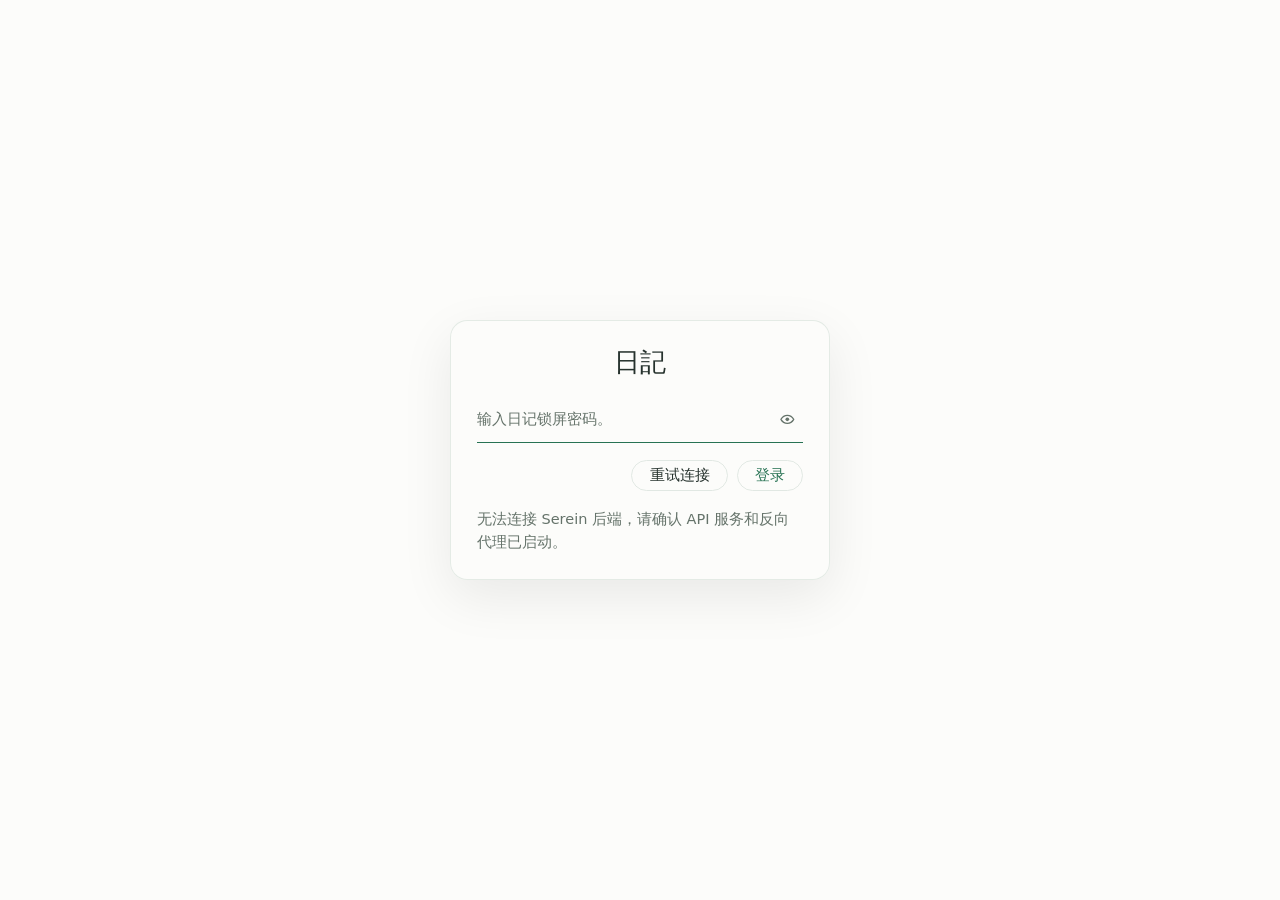
==== commit e25b618d: "Add: 建立前端 API adapter" ====
--- a/frontend/index.html
+++ b/frontend/index.html
@@ -4,11 +4,14 @@
   <meta charset="utf-8">
   <meta name="viewport" content="width=device-width, initial-scale=1">
   <meta name="description" content="Serein — a self-hosted personal diary.">
-  <meta name="serein-api-base" content="/api/v1">
+  <meta name="serein-api-base" content="api/v1">
+  <meta name="serein-data-source" content="backend">
   <title>Serein</title>
   <link rel="stylesheet" href="styles/tokens.css">
   <link rel="stylesheet" href="styles/base.css">
   <script src="scripts/mock-entries.js" defer></script>
+  <script src="scripts/api-client.js" defer></script>
+  <script src="scripts/data-adapter.js" defer></script>
   <script src="scripts/app.js" defer></script>
 </head>
 <body>
--- a/frontend/styles/tokens.css
+++ b/frontend/styles/tokens.css
@@ -14,7 +14,7 @@
    * 临时覆盖它；未来接入后端后，可由后端修改这一项来持久化站点标题。
    * 字符串值需要保留引号，并且这一行末尾必须保留分号。
    */
-  --page-name: "日记";
+  --page-name: "日記";
 
   /*
    * 字体
--- a/frontend/styles/base.css
+++ b/frontend/styles/base.css
@@ -53,21 +53,27 @@
   font-size: var(--font-size-title);
   font-weight: 500;
   line-height: 1.25;
-}
-
-.lock-description,
+  text-align: center;
+}
+
 .lock-status {
   margin: 0;
   color: var(--color-muted);
   font-family: var(--font-ui);
   font-size: 0.84rem;
   line-height: 1.55;
+}
+
+.lock-password-wrap {
+  display: grid;
+  grid-template-columns: minmax(0, 1fr) auto;
+  align-items: center;
+  border-block-end: 1px solid var(--color-line);
 }
 
 .lock-password {
   inline-size: 100%;
   border: 0;
-  border-block-end: 1px solid var(--color-line);
   padding: var(--space-2) 0;
   color: var(--color-ink);
   background: transparent;
@@ -78,12 +84,59 @@
 
 .lock-password:focus-visible {
   outline: 0;
+}
+
+.lock-password-wrap:focus-within {
   border-block-end-color: var(--color-accent);
+}
+
+.lock-password::placeholder {
+  color: var(--color-muted);
+  font-family: var(--font-ui);
+  font-size: 0.84rem;
+  opacity: 1;
+}
+
+.lock-password-toggle {
+  display: grid;
+  place-items: center;
+  inline-size: 1.8rem;
+  block-size: 1.8rem;
+  border: 0;
+  border-radius: 999px;
+  padding: 0;
+  color: var(--color-muted);
+  background: transparent;
+  cursor: pointer;
+}
+
+.lock-password-toggle svg {
+  inline-size: 1.08rem;
+  block-size: 1.08rem;
+  fill: none;
+  stroke: currentColor;
+  stroke-linecap: round;
+  stroke-linejoin: round;
+  stroke-width: 1.7;
+}
+
+.lock-password-toggle .eye-pupil {
+  fill: currentColor;
+  stroke: none;
+}
+
+.lock-password-toggle .eye-slash {
+  opacity: 0;
+}
+
+.lock-password-toggle[aria-pressed="true"] .eye-slash {
+  opacity: 1;
 }
 
 .lock-actions {
   display: flex;
   align-items: center;
+  justify-content: flex-end;
   gap: var(--space-2);
 }
 
@@ -106,13 +159,15 @@
 
 .lock-submit:disabled,
 .lock-retry:disabled,
-.lock-password:disabled {
+.lock-password:disabled,
+.lock-password-toggle:disabled {
   cursor: wait;
   opacity: 0.58;
 }
 
 .lock-submit:focus-visible,
-.lock-retry:focus-visible {
+.lock-retry:focus-visible,
+.lock-password-toggle:focus-visible {
   outline: 2px solid var(--color-accent);
   outline-offset: var(--space-1);
 }
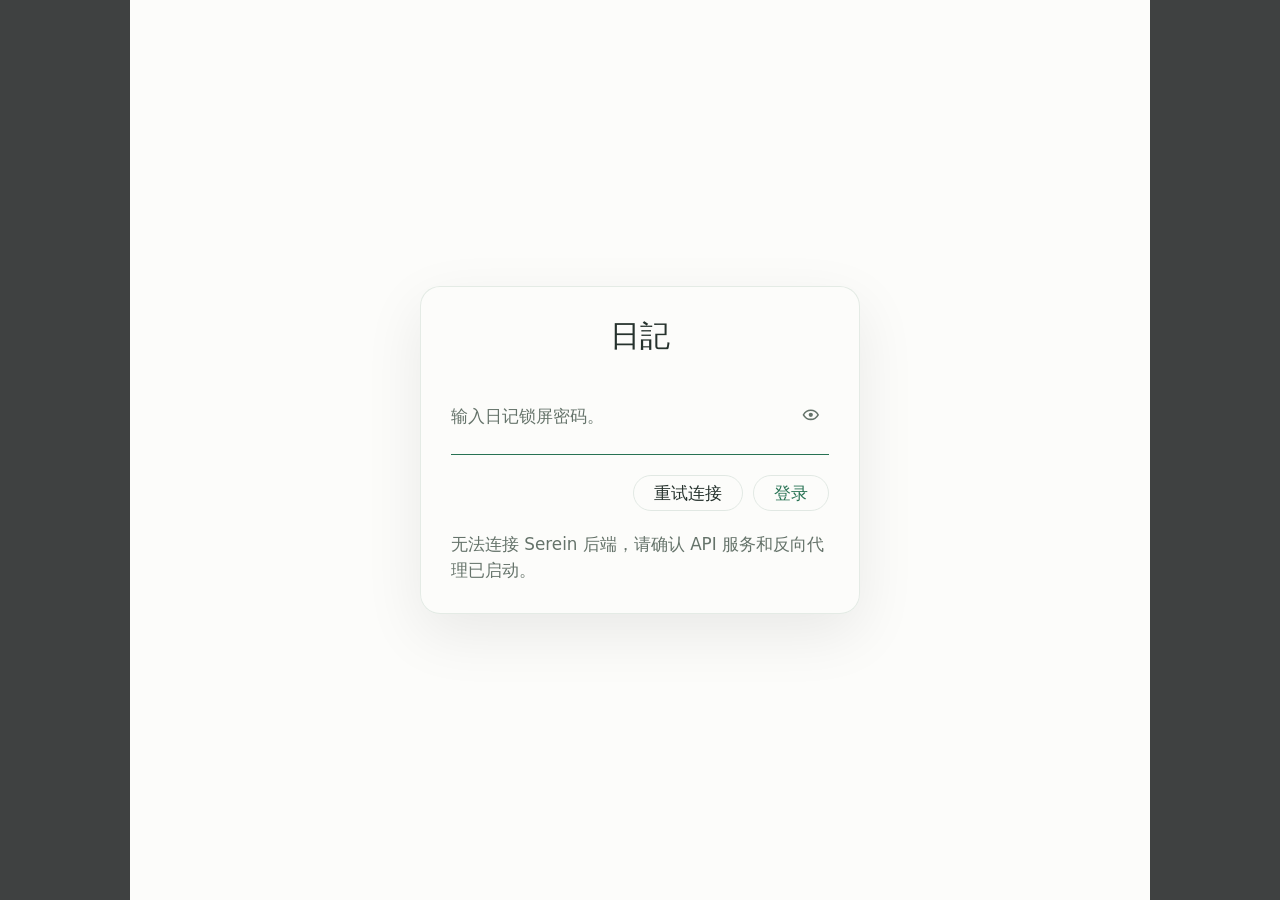
==== commit abefb2ea: "Fix: 添加日记站点图标" ====
--- a/frontend/index.html
+++ b/frontend/index.html
@@ -7,6 +7,7 @@
   <meta name="serein-api-base" content="api/v1">
   <meta name="serein-data-source" content="backend">
   <title>Serein</title>
+  <link rel="icon" href="assets/diary.ico" sizes="32x32">
   <link rel="stylesheet" href="styles/tokens.css">
   <link rel="stylesheet" href="styles/base.css">
   <script src="scripts/mock-entries.js" defer></script>
--- a/frontend/styles/tokens.css
+++ b/frontend/styles/tokens.css
@@ -24,7 +24,7 @@
    * 使用 `--font-reading`，小型界面标签使用 `--font-ui`。
    */
   --font-title: "Times New Roman", "Noto Serif SC", "Songti SC", SimSun, serif;
-  --font-reading: "Times New Roman", KaiTi, "Noto Serif SC", serif;
+  --font-reading: "Times New Roman", STFangsong, KaiTi, "Noto Serif SC", serif;
   --font-ui: ui-sans-serif, system-ui, -apple-system, "PingFang SC", "Microsoft YaHei", sans-serif;
 
   /*
@@ -33,17 +33,17 @@
    * `clamp()` 会让正文在较宽屏幕上略微增大，同时确保手机上的字号舒适。
    * 若目标是更安静、适合长文阅读的效果，应优先调整行高，再考虑增大字号。
    */
-  --font-size-title: clamp(1.2rem, 1rem + 1vw, 1.5rem);
-  --font-size-reading: clamp(1rem, 0.96rem + 0.15vw, 1.125rem);
+  --font-size-title: 1.5rem;
+  --font-size-reading: 1.25rem;
   --font-year: var(--font-ui);
   --font-month: var(--font-ui);
   --font-date: var(--font-ui);
-  --font-size-year: 1.2rem;
-  --font-size-month: 1.2rem;
-  --font-size-date: 1.2rem;
-  --font-size-entry-time: 0.6rem;
-  --line-height-reading: 1.5;
-  --letter-spacing-date: 0.08em;
+  --font-size-year: 1.25rem;
+  --font-size-month: 1.25rem;
+  --font-size-date: 1.25rem;
+  --font-size-entry-time: 0.8rem;
+  --line-height-reading: 3rem;
+  --letter-spacing-date: 0.1em;
 
   /*
    * 色彩角色
@@ -52,6 +52,7 @@
    * 无须修改组件 CSS。
    */
   --color-page: #fcfcfa;
+  --color-workspace: #3f4141;
   --color-ink: #26322d;
   --color-muted: #65736a;
   --color-line: #dce5de;
@@ -77,17 +78,22 @@
   /*
    * 阅读布局
    *
-   * `--reading-width` 控制正文列宽度。主体宽度由正文宽度和左侧时间轴区域
-   * 自动计算：main-width = reading-width + 2 * left-width；右侧隐形占位
-   * 宽度等于 left-width，用于让正文列位于主体中央。
-   */
-  --reading-width: 35rem;
+   * `--reading-width` 控制正文文字列宽度。中间白色滚动区由左边距、日期标签、
+   * 标签至正文间隔、正文及右边距五段组成；左右边距可分别调整。主体宽度由正文
+   * 纸带宽度和左侧时间轴区域
+   * 自动计算：main-width = paper-width + 2 * left-width；右侧隐形占位
+   * 宽度等于 left-width，用于让正文纸带位于主体中央。
+   */
+  --reading-width: 40rem;
   --year-control-width: 4.5rem;
   --month-control-width: 3rem;
-  --date-control-width: 3rem;
-  --year-month-inline-gap: var(--space-3);
-  --month-date-inline-gap: var(--space-3);
-  --date-content-gap: clamp(0.75rem, 2vw, 1rem);
+  --date-control-width: 4rem;
+  --date-control-inline-padding-start: var(--space-3);
+  --year-month-inline-gap: var(--space-1);
+  --month-date-inline-gap: var(--space-1);
+  --date-content-gap: 1rem;
+  --reading-paper-inline-padding-start: 1rem;
+  --reading-paper-inline-padding-end: 5rem;
   --page-gutter: clamp(1rem, 4vw, 3rem);
   --feed-gap: var(--space-3);
   --feed-padding-block: var(--space-6);
@@ -134,6 +140,9 @@
   --entry-body-padding-block-start: var(--group-summary-padding-block);
   --sticky-group-label-top: 0;
   --sticky-group-label-z-index: 8;
+  --sticky-year-label-z-index: 10;
+  --sticky-month-label-z-index: 9;
+  --sticky-date-label-z-index: 8;
   --sticky-group-label-background: var(--color-page);
   --sticky-year-label-top-compact: 0;
   --sticky-year-label-height-compact: calc(
@@ -146,6 +155,10 @@
   );
   --title-gap: 0;
   --paragraph-gap: var(--space-2);
+  --entry-edit-button-size: 1.65rem;
+  --entry-edit-icon-size: 0.78rem;
+  --entry-edit-button-inline-inset: var(--space-2);
+  --new-entry-media-gap: var(--space-2);
   --radius-subtle: 0.5rem;
 
   /*
@@ -180,11 +193,38 @@
   --load-trigger-entry-index: 1;
   --load-simulated-delay-ms: 1000;
   --load-layout-fill-tolerance: 0;
+  --load-later-trigger-distance: 160px;
   --load-control-gap: var(--space-2);
   --load-control-padding-block: var(--space-2);
   --spinner-size: 0.9rem;
-  --new-entry-min-height: 55vh;
-  --new-entry-bottom-space: 28vh;
+  --new-entry-min-height: calc(var(--line-height-reading) * 2);
+  --new-entry-bottom-space: 100dvh;
+
+  /*
+   * 日历跳转窗口
+   *
+   * 点击日历日期后，前端会请求目标日期前后的一段日记窗口，而不是从当前
+   * 位置一路分页过去。前三项会被 JavaScript 读取：目标日前后各加载多少篇，
+   * 以及跳转后目标日距离滚动区顶部的偏移。
+   */
+  --jump-before-count: 12;
+  --jump-after-count: 12;
+  --jump-target-scroll-offset: 96px;
+  --jump-transition-ms: 160ms;
+  --jump-transition-min-wait-ms: 180ms;
+  --return-button-top-tolerance: 8px;
+
+  /*
+   * 阅读窗口裁剪
+   *
+   * `--window-trim-enabled` 默认关闭：真实使用中如果长时间双向浏览导致 DOM 过长，
+   * 可改为 1。开启后，已加载条目数超过阈值时，会围绕当前视线保留前后若干条，
+   * 并用边界游标保证后续仍可继续加载被裁掉的方向。
+   */
+  --window-trim-enabled: 0;
+  --window-trim-max-entries: 120;
+  --window-trim-keep-before: 48;
+  --window-trim-keep-after: 48;
 
   /*
    * 窄屏布局
--- a/frontend/styles/base.css
+++ b/frontend/styles/base.css
@@ -20,6 +20,26 @@
 }
 
 .diary-scroll-region {
+  --timeline-label-rail-width: calc(
+    var(--year-control-width)
+    + var(--year-month-inline-gap)
+    + var(--month-control-width)
+    + var(--month-date-inline-gap)
+  );
+  --reading-paper-width: calc(
+    var(--reading-paper-inline-padding-start)
+    + var(--date-control-width)
+    + var(--date-content-gap)
+    + var(--reading-width)
+    + var(--reading-paper-inline-padding-end)
+  );
+  /* 宽屏时两侧随窗口等量伸缩，保证固定白色纸带始终居中。 */
+  --timeline-left-width: max(
+    var(--timeline-label-rail-width),
+    calc((100vw - var(--reading-paper-width)) / 2)
+  );
+  --timeline-right-width: var(--timeline-left-width);
+  --timeline-grid-width: calc(var(--timeline-left-width) + var(--reading-paper-width) + var(--timeline-right-width));
   block-size: 100dvh;
   inline-size: 100%;
   overflow-x: hidden;
@@ -175,17 +195,23 @@
 .diary-feed {
   display: grid;
   gap: var(--year-block-gap);
-  --timeline-left-width: calc(
-    var(--year-control-width)
-    + var(--year-month-inline-gap)
-    + var(--month-control-width)
-    + var(--month-date-inline-gap)
-    + var(--date-control-width)
-    + var(--date-content-gap)
-  );
-  --timeline-right-width: var(--timeline-left-width);
-  --timeline-grid-width: calc(var(--timeline-left-width) + var(--reading-width) + var(--timeline-right-width));
   padding: var(--feed-padding-block) var(--page-gutter);
+  min-block-size: 100%;
+  opacity: 1;
+  filter: blur(0);
+  transform: translateY(0);
+  transition:
+    opacity var(--jump-transition-ms) ease,
+    filter var(--jump-transition-ms) ease,
+    transform var(--jump-transition-ms) ease;
+}
+
+.diary-feed[data-transition="leaving"],
+.diary-feed[data-transition="entering"] {
+  opacity: 0.18;
+  filter: blur(2px);
+  transform: translateY(0.25rem);
+  pointer-events: none;
 }
 
 .diary-year {
@@ -293,6 +319,15 @@
   color: var(--color-muted);
   font-family: var(--font-ui);
   font-size: 0.82rem;
+  text-align: center;
+}
+
+.load-control.is-error {
+  color: var(--color-danger);
+}
+
+.load-control.is-complete {
+  color: var(--color-faint);
 }
 
 .load-control[hidden] {
@@ -321,6 +356,105 @@
 .load-control-retry:focus-visible {
   outline: 1px solid currentColor;
   outline-offset: var(--space-1);
+}
+
+.empty-backend-notice {
+  justify-self: center;
+  inline-size: min(100%, var(--reading-width));
+  margin: 0;
+  padding-block: var(--space-4);
+  color: var(--color-faint);
+  font-family: var(--font-ui);
+  text-align: end;
+}
+
+.empty-backend-title,
+.empty-backend-text {
+  margin: 0;
+}
+
+.empty-backend-title {
+  color: var(--color-muted);
+  font-size: 0.9rem;
+}
+
+.empty-backend-text {
+  margin-block-start: var(--space-1);
+  font-size: 0.78rem;
+}
+
+.window-mode-return {
+  position: fixed;
+  inset-inline-end: max(
+    var(--space-4),
+    calc((100vw - min(100vw, var(--timeline-grid-width))) / 2 + var(--space-4))
+  );
+  inset-block-end: max(var(--space-4), env(safe-area-inset-bottom));
+  z-index: 24;
+  display: grid;
+  place-items: center;
+  inline-size: 2.35rem;
+  block-size: 2.35rem;
+  border: 1px solid color-mix(in srgb, var(--color-line) 72%, transparent);
+  border-radius: 999px;
+  padding: 0;
+  color: var(--color-muted);
+  background: color-mix(in srgb, var(--color-page) 88%, transparent);
+  box-shadow: 0 0.5rem 1.5rem rgb(0 0 0 / 0.07);
+  cursor: pointer;
+  backdrop-filter: blur(8px);
+}
+
+.window-mode-return[hidden] {
+  display: none;
+}
+
+.window-mode-return:hover,
+.window-mode-return:focus-visible {
+  color: var(--color-accent);
+  border-color: color-mix(in srgb, var(--color-accent) 45%, transparent);
+}
+
+.window-mode-return:focus-visible {
+  outline: 2px solid color-mix(in srgb, var(--color-accent) 70%, transparent);
+  outline-offset: var(--space-1);
+}
+
+.window-mode-return svg {
+  inline-size: 1.16rem;
+  block-size: 1.16rem;
+  fill: none;
+  stroke: currentColor;
+  stroke-linecap: round;
+  stroke-linejoin: round;
+  stroke-width: 1.8;
+}
+
+.feed-transition-overlay {
+  position: fixed;
+  inset: 0;
+  z-index: 26;
+  display: grid;
+  place-items: center;
+  padding: var(--space-4);
+  background: color-mix(in srgb, var(--color-page) 34%, transparent);
+  backdrop-filter: blur(5px);
+  pointer-events: auto;
+  animation: feed-transition-overlay-in var(--jump-transition-ms) ease both;
+}
+
+.feed-transition-status {
+  min-inline-size: 5.5rem;
+  padding: 0.42rem var(--space-3);
+  border: 1px solid color-mix(in srgb, var(--color-line) 76%, transparent);
+  border-radius: 999px;
+  color: var(--color-muted);
+  background: color-mix(in srgb, var(--color-page) 94%, transparent);
+  box-shadow: 0 0.7rem 2rem rgb(0 0 0 / 0.08);
+  font-family: var(--font-ui);
+  font-size: 0.82rem;
+  line-height: 1.2;
+  text-align: center;
 }
 
 .sidebar-menu-button {
@@ -630,6 +764,31 @@
   gap: 0.25rem;
 }
 
+.sidebar-calendar-status {
+  min-block-size: 1.2rem;
+  margin: 0;
+  color: var(--color-faint);
+  font-family: var(--font-ui);
+  font-size: 0.74rem;
+  line-height: 1.4;
+  text-align: center;
+}
+
+.sidebar-calendar-status.is-error {
+  color: var(--color-danger);
+}
+
+.sidebar-calendar-status-retry {
+  border: 0;
+  padding: 0;
+  color: currentColor;
+  background: transparent;
+  cursor: pointer;
+  font: inherit;
+  text-decoration: underline;
+  text-underline-offset: 0.12em;
+}
+
 .sidebar-calendar-weekday,
 .sidebar-calendar-empty,
 .sidebar-calendar-day {
@@ -712,7 +871,8 @@
 }
 
 .sidebar-setting-input,
-.sidebar-setting-select {
+.sidebar-setting-select,
+.sidebar-setting-button {
   inline-size: 8.5rem;
   border: 1px solid color-mix(in srgb, var(--color-line) 82%, transparent);
   border-radius: var(--radius-subtle);
@@ -725,8 +885,66 @@
   line-height: 1.3;
 }
 
+.sidebar-setting-toggle-input {
+  position: absolute;
+  inline-size: 1px;
+  block-size: 1px;
+  overflow: hidden;
+  clip-path: inset(50%);
+}
+
+.sidebar-setting-toggle {
+  position: relative;
+  flex: 0 0 auto;
+  inline-size: 2.45rem;
+  block-size: 1.35rem;
+  border-radius: 999px;
+  background: color-mix(in srgb, var(--color-line) 82%, var(--color-page));
+  cursor: pointer;
+  transition: background-color .16s ease;
+}
+
+.sidebar-setting-toggle-thumb {
+  position: absolute;
+  inset-block-start: .17rem;
+  inset-inline-start: .17rem;
+  inline-size: 1.01rem;
+  block-size: 1.01rem;
+  border-radius: 999px;
+  background: var(--color-page);
+  box-shadow: 0 .08rem .22rem rgb(0 0 0 / .18);
+  transition: transform .16s ease;
+}
+
+.sidebar-setting-toggle-input:checked + .sidebar-setting-toggle {
+  background: var(--color-accent);
+}
+
+.sidebar-setting-toggle-input:checked + .sidebar-setting-toggle .sidebar-setting-toggle-thumb {
+  transform: translateX(1.1rem);
+}
+
 .sidebar-setting-input {
   cursor: text;
+}
+
+.sidebar-setting-button {
+  color: var(--color-accent);
+}
+
+.sidebar-setting-input:disabled,
+.sidebar-setting-select:disabled,
+.sidebar-setting-button:disabled {
+  cursor: not-allowed;
+  opacity: 0.58;
+}
+
+.sidebar-setting-status {
+  margin: 0;
+  color: var(--color-muted);
+  font-family: var(--font-ui);
+  font-size: 0.74rem;
+  line-height: 1.45;
 }
 
 .app-sidebar-placeholder {
@@ -741,7 +959,13 @@
 .app-sidebar-tab:focus-visible,
 .app-sidebar-close:focus-visible,
 .sidebar-setting-input:focus-visible,
-.sidebar-setting-select:focus-visible {
+.sidebar-setting-select:focus-visible,
+.sidebar-setting-button:focus-visible {
+  outline: 2px solid var(--color-accent);
+  outline-offset: var(--space-1);
+}
+
+.sidebar-setting-toggle-input:focus-visible + .sidebar-setting-toggle {
   outline: 2px solid var(--color-accent);
   outline-offset: var(--space-1);
 }
@@ -815,7 +1039,7 @@
   inline-size: var(--year-control-width);
   position: sticky;
   inset-block-start: var(--sticky-group-label-top);
-  z-index: var(--sticky-group-label-z-index);
+  z-index: var(--sticky-year-label-z-index);
   color: var(--color-year);
   background: var(--sticky-group-label-background);
   font-family: var(--font-year);
@@ -844,7 +1068,7 @@
   inline-size: var(--month-control-width);
   position: sticky;
   inset-block-start: var(--sticky-group-label-top);
-  z-index: var(--sticky-group-label-z-index);
+  z-index: var(--sticky-month-label-z-index);
   color: var(--color-month);
   background: var(--sticky-group-label-background);
   font-family: var(--font-month);
@@ -869,30 +1093,41 @@
 .diary-entry {
   display: grid;
   grid-template-columns:
+    var(--reading-paper-inline-padding-start)
     var(--date-control-width)
     var(--date-content-gap)
     var(--reading-width)
-    var(--timeline-right-width);
+    var(--reading-paper-inline-padding-end)
+    minmax(0, 1fr);
   align-items: start;
-  inline-size: calc(
-    var(--date-control-width)
-    + var(--date-content-gap)
-    + var(--reading-width)
-    + var(--timeline-right-width)
-  );
+  inline-size: 100%;
   min-inline-size: 0;
 }
 
+.entry-header {
+  margin-block-end: var(--space-3);
+}
+
+.entry-header:empty {
+  display: none;
+}
+
 .entry-date {
-  grid-column: 1;
-  display: grid;
+  grid-column: 2;
+  display: flex;
+  flex-direction: column;
+  align-items: flex-start;
   gap: var(--space-1);
+  position: sticky;
+  inset-block-start: var(--sticky-group-label-top);
+  z-index: var(--sticky-date-label-z-index);
   color: var(--color-date);
+  background: var(--sticky-group-label-background);
   font-family: var(--font-date);
   font-size: var(--font-size-date);
   letter-spacing: var(--letter-spacing-date);
   line-height: 1;
-  padding-block-start: var(--date-control-padding-block-start);
+  padding-inline-start: var(--date-control-inline-padding-start);
 }
 
 .entry-time {
@@ -901,13 +1136,19 @@
 }
 
 .entry-body {
-  grid-column: 3;
+  grid-column: 4;
   min-inline-size: 0;
   padding-block-start: var(--entry-body-padding-block-start);
 }
 
+.entry-reading {
+  position: relative;
+  min-inline-size: 0;
+}
+
 .entry-title {
-  margin: var(--title-gap) 0 var(--space-3);
+  min-inline-size: 0;
+  margin: var(--title-gap) 0 0;
   font-family: var(--font-title);
   font-size: var(--font-size-title);
   font-weight: 500;
@@ -916,6 +1157,27 @@
 
 .entry-content p {
   margin: 0;
+}
+
+.entry-editor-dialog { inline-size: min(100% - 2 * var(--space-4), 38rem); border: 1px solid var(--color-line); border-radius: var(--radius-subtle); padding: var(--space-4); color: var(--color-ink); background: var(--color-page); box-shadow: 0 1rem 3rem rgb(0 0 0 / .16); }
+.entry-editor-dialog::backdrop { background: rgb(0 0 0 / .3); }
+.entry-editor-form { display: grid; gap: var(--space-3); }
+.entry-editor-title,.entry-editor-content,.entry-editor-form input[type="datetime-local"] { inline-size: 100%; border: 0; border-block-end: 1px solid var(--color-line); border-radius: 0; padding: var(--space-1) 0; color: inherit; background: transparent; font: inherit; }
+.entry-editor-title { font-family: var(--font-title); font-size: var(--font-size-title); }.entry-editor-content { resize: vertical; line-height: var(--line-height-reading); }
+.entry-editor-message { min-block-size: 1.4em; margin: 0; color: var(--color-muted); font: .78rem var(--font-ui); }.entry-editor-actions { display: flex; justify-content: flex-end; gap: var(--space-2); }.entry-editor-actions button { border: 1px solid var(--color-line); border-radius: var(--radius-subtle); padding: .3rem .65rem; color: var(--color-ink); background: transparent; cursor: pointer; font: .8rem var(--font-ui); }.entry-editor-actions button[type="submit"] { color: var(--color-accent); }
+.entry-editor-leave-dialog { inline-size: min(100% - 2 * var(--space-4), 26rem); border: 1px solid var(--color-line); border-radius: var(--radius-subtle); padding: var(--space-4); color: var(--color-ink); background: var(--color-page); box-shadow: 0 1rem 3rem rgb(0 0 0 / .16); }.entry-editor-leave-dialog::backdrop { background: rgb(0 0 0 / .42); }.entry-editor-leave-dialog p { margin: 0 0 var(--space-3); font: .9rem var(--font-ui); }.entry-editor-leave-actions { display: flex; flex-wrap: wrap; justify-content: flex-end; gap: var(--space-2); }.entry-editor-leave-actions button { border: 1px solid var(--color-line); border-radius: var(--radius-subtle); padding: .3rem .65rem; color: var(--color-ink); background: transparent; cursor: pointer; font: .8rem var(--font-ui); }.entry-editor-leave-actions button:last-child { color: var(--color-accent); }
+.entry-context-menu { position: fixed; z-index: 30; display: grid; min-inline-size: 8rem; overflow: hidden; border: 1px solid var(--color-line); border-radius: var(--radius-subtle); padding: var(--space-1); background: var(--color-page); box-shadow: 0 .7rem 1.8rem rgb(0 0 0 / .16); }
+.entry-context-menu button, .entry-actions-list button { border: 0; border-radius: calc(var(--radius-subtle) - .15rem); padding: .45rem var(--space-2); color: var(--color-ink); background: transparent; cursor: pointer; font: .85rem var(--font-ui); text-align: start; }
+.entry-context-menu button:hover, .entry-context-menu button:focus-visible, .entry-actions-list button:hover, .entry-actions-list button:focus-visible { color: var(--color-accent); background: color-mix(in srgb, var(--color-accent) 10%, transparent); outline: 0; }
+.entry-context-menu button.is-danger, .entry-actions-list button.is-danger { color: var(--color-danger); }
+.entry-actions-dialog, .entry-history-dialog { inline-size: min(100% - 2 * var(--space-4), 34rem); border: 1px solid var(--color-line); border-radius: var(--radius-subtle); padding: var(--space-4); color: var(--color-ink); background: var(--color-page); box-shadow: 0 1rem 3rem rgb(0 0 0 / .16); }
+.entry-actions-dialog::backdrop, .entry-history-dialog::backdrop { background: rgb(0 0 0 / .3); }
+.entry-actions-dialog > p, .entry-history-dialog h2 { margin: 0 0 var(--space-3); font: 600 .95rem var(--font-ui); }
+.entry-actions-list { display: grid; gap: var(--space-1); }.entry-actions-list button { padding: var(--space-2); }
+.entry-history-status { margin: 0; color: var(--color-muted); font: .85rem var(--font-ui); }.entry-history-list { display: grid; gap: var(--space-3); margin: 0; padding: 0; list-style: none; }.entry-history-list li { border-block-start: 1px solid var(--color-line); padding-block-start: var(--space-2); }.entry-history-list p { margin: 0 0 var(--space-2); color: var(--color-muted); font: .78rem var(--font-ui); }.entry-history-list pre { margin: 0; white-space: pre-wrap; overflow-wrap: anywhere; color: var(--color-ink); font: .78rem/1.5 var(--font-ui); }
+
+.diary-entry.is-newly-saved .entry-body {
+  animation: saved-entry-flash 1.4s ease-out;
 }
 
 .entry-content p + p,
@@ -1009,6 +1271,45 @@
   border-block-start: 1px solid color-mix(in srgb, var(--color-line) 82%, transparent);
 }
 
+.markdown-table-wrap {
+  overflow-x: auto;
+  margin: var(--paragraph-gap) 0;
+}
+
+.markdown-table {
+  inline-size: 100%;
+  border-collapse: collapse;
+  color: var(--color-ink);
+  line-height: 1.65;
+}
+
+.markdown-table th,
+.markdown-table td {
+  border-block-end: 1px solid color-mix(in srgb, var(--color-line) 82%, transparent);
+  padding: 0.38rem 0.55rem;
+  text-align: start;
+  vertical-align: top;
+}
+
+.markdown-table th {
+  color: var(--color-muted);
+  font-weight: 600;
+}
+
+.markdown-table tr:last-child td {
+  border-block-end: 0;
+}
+
+.markdown-media-image {
+  display: block;
+  max-inline-size: 100%;
+  max-block-size: min(28rem, 70vh);
+  block-size: auto;
+  margin: var(--paragraph-gap) 0;
+  border-radius: var(--radius-subtle);
+  object-fit: contain;
+}
+
 .markdown-media-placeholder {
   display: inline-flex;
   align-items: center;
@@ -1021,34 +1322,107 @@
   font-size: 0.82em;
 }
 
+/* 图文流仅改变 v1 条目内部的图片呈现；年/月/日时间轴和滚动机制保持不变。 */
+.entry-image-gallery {
+  display: grid;
+  grid-template-columns: repeat(3, minmax(0, 1fr));
+  gap: var(--space-1);
+  inline-size: min(100%, 24rem);
+  margin-block-start: var(--space-3);
+}
+
+.entry-image-tile {
+  position: relative;
+  aspect-ratio: 1;
+  overflow: hidden;
+  border: 0;
+  border-radius: var(--radius-subtle);
+  padding: 0;
+  background: color-mix(in srgb, var(--color-line) 70%, var(--color-page));
+  cursor: zoom-in;
+}
+
+.entry-image-tile img {
+  display: block;
+  inline-size: 100%;
+  block-size: 100%;
+  object-fit: cover;
+}
+
+.entry-image-tile.has-more-images::after {
+  content: attr(data-more-images);
+  position: absolute;
+  inset: 0;
+  display: grid;
+  place-items: center;
+  color: #fff;
+  background: rgb(0 0 0 / 0.52);
+  font-family: var(--font-ui);
+  font-size: 1.45rem;
+  line-height: 1;
+}
+
+.entry-image-tile:focus-visible {
+  outline: 2px solid var(--color-accent);
+  outline-offset: var(--space-1);
+}
+
+.entry-image-viewer {
+  inline-size: min(100vw, 58rem);
+  max-inline-size: none;
+  block-size: 100dvh;
+  max-block-size: none;
+  margin: 0 auto;
+  border: 0;
+  padding: 0;
+  color: #fff;
+  background: rgb(0 0 0 / 0.94);
+}
+
+.entry-image-viewer::backdrop { background: rgb(0 0 0 / 0.64); }
+.entry-image-viewer-shell { display: grid; grid-template-rows: auto 1fr; block-size: 100%; }
+.entry-image-viewer-top { display: flex; align-items: center; justify-content: space-between; padding: var(--space-4); color: #d9d9d6; font-family: var(--font-ui); font-size: .82rem; }
+.entry-image-viewer button { border: 0; padding: var(--space-2); color: inherit; background: transparent; cursor: pointer; font: inherit; }
+.entry-image-viewer-stage { display: grid; grid-template-columns: 3.5rem minmax(0, 1fr) 3.5rem; align-items: center; min-block-size: 0; }
+.entry-image-viewer-stage img { max-inline-size: 100%; max-block-size: calc(100dvh - 5rem); justify-self: center; object-fit: contain; }
+.entry-image-viewer-stage button { font-size: 2rem; }
+.entry-image-viewer-stage button:disabled { cursor: default; opacity: .28; }
+
 .new-entry {
   display: grid;
   grid-template-columns:
+    var(--reading-paper-inline-padding-start)
     var(--date-control-width)
     var(--date-content-gap)
     var(--reading-width)
-    var(--timeline-right-width);
-  inline-size: calc(
-    var(--date-control-width)
-    + var(--date-content-gap)
-    + var(--reading-width)
-    + var(--timeline-right-width)
-  );
+    var(--reading-paper-inline-padding-end)
+    minmax(0, 1fr);
+  inline-size: 100%;
   align-items: start;
   min-block-size: var(--new-entry-min-height);
   margin-block-end: var(--new-entry-bottom-space);
   padding-block-start: var(--space-4);
-  border-block-start: 1px solid var(--color-line);
 }
 
 .new-entry-date {
   margin: 0;
+  white-space: nowrap;
+}
+
+.new-entry-body {
+  display: block;
+  grid-column: 4;
+}
+
+.new-entry-date {
+  grid-column: 2;
 }
 
 .new-entry-header {
   grid-area: title;
   display: flex;
-  align-items: center;
+  align-items: baseline;
+  gap: var(--space-2);
 }
 
 .new-entry-cancel,
@@ -1066,11 +1440,29 @@
     "title actions"
     "toolbar toolbar"
     "content content"
+    "media-preview media-preview"
     "message message";
   grid-template-columns: minmax(0, 1fr) auto;
   gap: var(--space-3);
   align-items: start;
 }
+
+.new-entry-media-input { position: absolute; inline-size: 1px; block-size: 1px; overflow: hidden; clip-path: inset(50%); }
+.new-entry-media-add { position: relative; display: grid; aspect-ratio: 1; place-items: center; border: 1px dashed var(--color-line); border-radius: var(--radius-subtle); color: var(--color-muted); background: transparent; cursor: pointer; font-family: var(--font-ui); font-size: 1.8rem; line-height: 1; }
+.new-entry-media-add::before { content: "+"; }
+.new-entry-media-add:hover { color: var(--color-accent); border-color: var(--color-accent); }
+.new-entry-media-preview { grid-area: media-preview; display: grid; grid-template-columns: repeat(auto-fill, minmax(min(100%, 7rem), 1fr)); gap: var(--new-entry-media-gap); inline-size: 100%; max-inline-size: 34rem; }
+.new-entry-media-tile { position: relative; aspect-ratio: 1; overflow: visible; border-radius: var(--radius-subtle); background: color-mix(in srgb, var(--color-line) 70%, var(--color-page)); }
+.new-entry-media-tile img { overflow: hidden; border-radius: inherit; }
+.new-entry-media-tile { cursor: zoom-in; }
+.new-entry-media-tile[draggable="true"] { cursor: grab; }.new-entry-media-tile.is-dragging { opacity: .42; }
+.new-entry-media-tile.is-reorder-enabled { outline: 2px solid var(--color-accent); outline-offset: var(--space-1); cursor: grab; }
+.new-entry-media-tile img { display: block; inline-size: 100%; block-size: 100%; object-fit: cover; }
+.new-entry-media-tile.is-drop-before::before,
+.new-entry-media-add.is-drop-before::after { content: ""; position: absolute; z-index: 2; inset-block: 10%; inline-start: calc(var(--new-entry-media-gap) / -2); inline-size: 3px; border-radius: 999px; background: var(--color-accent); box-shadow: 0 0 .5rem color-mix(in srgb, var(--color-accent) 78%, transparent); pointer-events: none; }
+.new-entry-media-tile.is-reordered { animation: media-tile-reordered .38s ease-out; }
+@keyframes media-tile-reordered { 0% { transform: scale(.9); box-shadow: 0 0 0 .18rem color-mix(in srgb, var(--color-accent) 42%, transparent); } 100% { transform: scale(1); box-shadow: none; } }
+.new-entry-media-remove { position: absolute; inset-block-start: var(--space-1); inset-inline-end: var(--space-1); inline-size: 1.45rem; block-size: 1.45rem; border: 0; border-radius: 999px; padding: 0; color: #fff; background: rgb(0 0 0 / .55); cursor: pointer; font: 1rem/1 var(--font-ui); }
 
 .new-entry-title-input,
 .new-entry-content-input {
@@ -1097,7 +1489,16 @@
   grid-area: content;
   min-block-size: var(--new-entry-min-height);
   overflow-y: hidden;
+  overflow-anchor: none;
   resize: none;
+}
+
+.new-entry-title-input:disabled,
+.new-entry-content-input:disabled,
+.new-entry-cancel:disabled,
+.new-entry-save:disabled {
+  cursor: wait;
+  opacity: 0.52;
 }
 
 .tiptap-toolbar {
@@ -1294,6 +1695,26 @@
   }
 }
 
+@keyframes feed-transition-overlay-in {
+  from {
+    opacity: 0;
+  }
+
+  to {
+    opacity: 1;
+  }
+}
+
+@keyframes saved-entry-flash {
+  0% {
+    background: color-mix(in srgb, var(--color-accent) 9%, transparent);
+  }
+
+  100% {
+    background: transparent;
+  }
+}
+
 @keyframes sidebar-calendar-picker-in {
   from {
     opacity: 0;
@@ -1304,6 +1725,82 @@
     opacity: 1;
     transform: translateY(0) scale(1);
   }
+}
+
+@media (min-width: 72rem) {
+  .diary-scroll-region {
+    /* 唯一的主界面白色背景：固定于滚动区域，加载控件不会切断纸带。 */
+    background:
+      linear-gradient(
+        to right,
+        var(--color-workspace) 0,
+        var(--color-workspace) calc(50% - var(--reading-paper-width) / 2),
+        var(--color-page) calc(50% - var(--reading-paper-width) / 2),
+        var(--color-page) calc(50% + var(--reading-paper-width) / 2),
+        var(--color-workspace) calc(50% + var(--reading-paper-width) / 2),
+        var(--color-workspace) 100%
+      );
+  }
+
+  .diary-feed {
+    inline-size: 100%;
+    margin-inline: 0;
+    background: transparent;
+  }
+
+  .diary-year > .diary-group-summary,
+  .diary-month > .diary-group-summary {
+    color: color-mix(in srgb, var(--color-page) 76%, transparent);
+    background: var(--color-workspace);
+  }
+
+  .diary-year > .diary-group-content {
+    background: transparent;
+  }
+
+  .diary-month > .diary-group-content {
+    background: transparent;
+  }
+
+  /* 年、月标签均以固定中间纸带为基准，置于纸带外侧。 */
+  .diary-year {
+    grid-template-columns:
+      minmax(0, calc((100% - var(--reading-paper-width)) / 2))
+      var(--reading-paper-width);
+    inline-size: 100%;
+  }
+
+  .diary-year > .diary-group-summary {
+    grid-column: 1;
+    justify-self: end;
+    margin-inline-end: calc(
+      var(--month-control-width)
+      + var(--month-date-inline-gap)
+      + var(--year-month-inline-gap)
+    );
+  }
+
+  .diary-year > .diary-group-content {
+    grid-column: 2;
+    inline-size: var(--reading-paper-width);
+  }
+
+  .diary-month {
+    grid-template-columns: 0 0 minmax(0, 1fr);
+  }
+
+  .diary-month > .diary-group-summary {
+    grid-column: 1;
+    justify-self: end;
+    margin-inline-end: var(--month-date-inline-gap);
+    transform: none;
+  }
+
+  .diary-month > .diary-group-content {
+    grid-column: 3;
+    inline-size: 100%;
+  }
+
 }
 
 @media (max-width: 42rem) {
@@ -1352,15 +1849,7 @@
   }
 
   .entry-date {
-    margin-block-end: var(--space-3);
-    justify-items: end;
-    text-align: end;
-  }
-
-  .entry-day,
-  .entry-time {
-    justify-self: end;
-    text-align: end;
+    text-align: start;
   }
 }
 
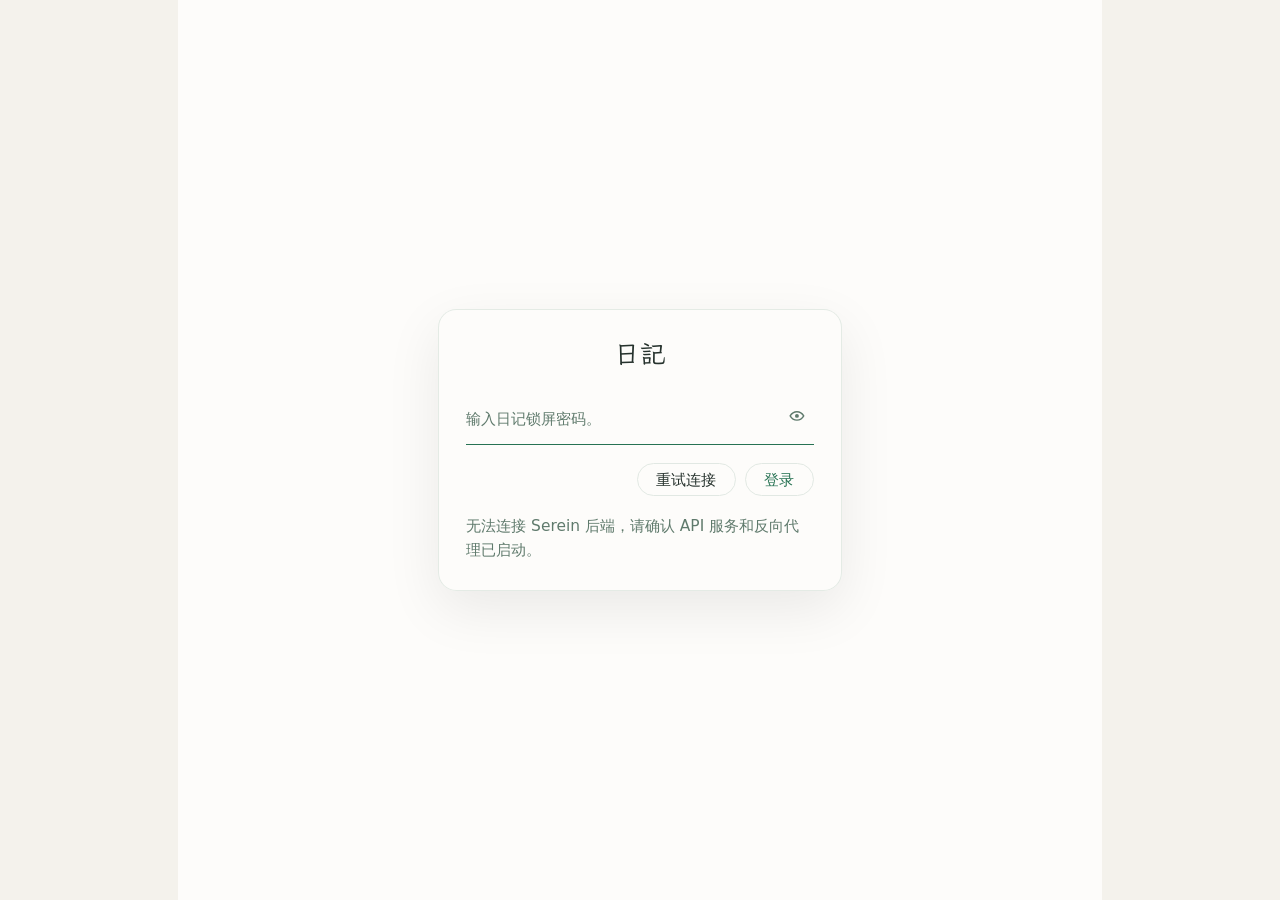
==== commit e4f4270a: "Refine: 收敛工作区与时间轴，标题楷体、正文衬线 - 桌面色由深灰改为浅暖色，纸带靠一档明度差浮起 - 正文 1.15rem/2.05rem，年、月退为页边刻度，月份改为分隔线 + 小字 - 标" ====
--- a/frontend/index.html
+++ b/frontend/index.html
@@ -9,10 +9,13 @@
   <title>Serein</title>
   <link rel="icon" href="assets/diary.ico" sizes="32x32">
   <link rel="stylesheet" href="styles/tokens.css">
+  <link rel="stylesheet" href="styles/fonts.css">
   <link rel="stylesheet" href="styles/base.css">
   <script src="scripts/mock-entries.js" defer></script>
   <script src="scripts/api-client.js" defer></script>
   <script src="scripts/data-adapter.js" defer></script>
+  <script src="scripts/typing-focus.js" defer></script>
+  <script src="scripts/media-queue.js" defer></script>
   <script src="scripts/app.js" defer></script>
 </head>
 <body>
--- a/frontend/styles/tokens.css
+++ b/frontend/styles/tokens.css
@@ -19,13 +19,23 @@
   /*
    * 字体
    *
-   * 默认仅使用本地/系统字体栈：自托管可离线使用，也不会让阅读数据接触
-   * 第三方字体服务。`--font-title` 预留给未来有标题的界面；当前日记正文
-   * 使用 `--font-reading`，小型界面标签使用 `--font-ui`。
-   */
-  --font-title: "Times New Roman", "Noto Serif SC", "Songti SC", SimSun, serif;
-  --font-reading: "Times New Roman", STFangsong, KaiTi, "Noto Serif SC", serif;
+   * `--font-title` 承担标题与强调：楷体，取“手写日记”的温度。
+   * `--font-reading` 承担正文：衬线，取长文阅读的稳定。
+   * `--font-ui` 一律无衬线，用于按钮、标签、状态等界面文字。
+   *
+   * 每个字体栈都是“本地字体优先、webfont 兜底”：末尾的 `Serein Serif` /
+   * `Serein Kai` 由 styles/fonts.css 用 @font-face 提供。因此断网、拒绝第三方
+   * 字体时仍会回退到系统字体，不会出现空白或方框。不再使用 Times New Roman：
+   * 它在多数浏览器里偏窄，且中文会落到系统黑体。
+   */
+  --font-title: STKaiti, KaiTi, Kaiti SC, "LXGW WenKai TC", "Serein Kai", "Songti SC", serif;
+  --font-reading: Georgia, "Songti SC", STSong, SimSun, "Noto Serif SC", "Serein Serif", serif;
   --font-ui: ui-sans-serif, system-ui, -apple-system, "PingFang SC", "Microsoft YaHei", sans-serif;
+  /*
+   * 楷体的细笔在字号偏小时会发糊，因此标题比正文大一档，并由
+   * `--font-weight-title` 提供轻微字重（本地楷体没有粗体时由浏览器合成）。
+   */
+  --font-weight-title: 500;
 
   /*
    * 字号与阅读节奏
@@ -33,17 +43,20 @@
    * `clamp()` 会让正文在较宽屏幕上略微增大，同时确保手机上的字号舒适。
    * 若目标是更安静、适合长文阅读的效果，应优先调整行高，再考虑增大字号。
    */
-  --font-size-title: 1.5rem;
-  --font-size-reading: 1.25rem;
+  --font-size-title: 1.4rem;
+  --font-size-reading: 1.15rem;
+  /* 时间轴降噪后，年 / 月退到页边做很轻的刻度，日期仍是正文旁的主要时间标记。 */
   --font-year: var(--font-ui);
   --font-month: var(--font-ui);
   --font-date: var(--font-ui);
-  --font-size-year: 1.25rem;
-  --font-size-month: 1.25rem;
-  --font-size-date: 1.25rem;
-  --font-size-entry-time: 0.8rem;
-  --line-height-reading: 3rem;
-  --letter-spacing-date: 0.1em;
+  --font-size-year: 0.8rem;
+  --font-size-month: 0.74rem;
+  --font-size-date: 1.05rem;
+  --font-size-entry-time: 0.7rem;
+  --line-height-reading: 2.05rem;
+  --letter-spacing-date: 0.06em;
+  --letter-spacing-year: 0.3em;
+  --letter-spacing-month: 0.16em;
 
   /*
    * 色彩角色
@@ -51,14 +64,26 @@
    * 按用途而不是按色相命名。未来的暗色或高对比度主题因此只需覆盖这一组，
    * 无须修改组件 CSS。
    */
-  --color-page: #fcfcfa;
-  --color-workspace: #3f4141;
+  /*
+   * `--color-page` 是纸带，`--color-workspace` 是纸带两侧的桌面。两者只差
+   * 一档明度：纸带靠这一点点差别与极淡投影“浮”起来，而不是被深色夹住。
+   * 深色工作区（原 #3f4141）会让画面中心从正文移到两侧空白。
+   *
+   * 时间轴颜色全部落在 muted / faint 两档。正文（ink）在纸带上 12.99:1、
+   * 在桌面上 11.90:1。muted #5f7a6c 与 faint #6c746b 在纸带上分别为 4.56:1
+   * 与 4.72:1（AA 正文），在更暗的桌面上约 4.2–4.4:1。因此落在桌面上的
+   * 年 / 月标签只在宽屏使用；窄屏年 / 月位于纸带内，同样可读。不要再调浅，
+   * 否则折叠状态下的年 / 月会读不清。
+   */
+  --color-page: #fdfcfa;
+  --color-workspace: #f4f2ec;
   --color-ink: #26322d;
-  --color-muted: #65736a;
+  --color-muted: #5f7a6c;
+  --color-faint: #6c746b;
   --color-line: #dce5de;
   --color-accent: #277253;
   --color-danger: #a54844;
-  --color-year: var(--color-ink);
+  --color-year: var(--color-faint);
   --color-month: var(--color-muted);
   --color-date: var(--color-muted);
 
@@ -85,9 +110,10 @@
    * 宽度等于 left-width，用于让正文纸带位于主体中央。
    */
   --reading-width: 40rem;
-  --year-control-width: 4.5rem;
-  --month-control-width: 3rem;
-  --date-control-width: 4rem;
+  /* 时间轴降噪：年、月退成页边刻度，因此宽度收敛到窄栏；日期仍在纸带内。 */
+  --year-control-width: 3.75rem;
+  --month-control-width: 2.75rem;
+  --date-control-width: 3.25rem;
   --date-control-inline-padding-start: var(--space-3);
   --year-month-inline-gap: var(--space-1);
   --month-date-inline-gap: var(--space-1);
@@ -201,6 +227,17 @@
   --new-entry-bottom-space: 100dvh;
 
   /*
+   * 长文写作焦点带
+   *
+   * 短文保持自然增长；光标首次越过下边界后，页面开始自动跟随，并把光标
+   * 调整到目标位置。三个比例均相对于当前真实可见视口计算，移动端软键盘
+   * 打开时会自动使用 visualViewport 的可见高度。
+   */
+  --typing-focus-band-start-ratio: 0.55;
+  --typing-focus-target-ratio: 0.60;
+  --typing-focus-band-end-ratio: 0.65;
+
+  /*
    * 日历跳转窗口
    *
    * 点击日历日期后，前端会请求目标日期前后的一段日记窗口，而不是从当前
--- a/frontend/styles/fonts.css
+++ b/frontend/styles/fonts.css
@@ -0,0 +1,45 @@
+/*
+ * Serein 标题楷体与正文衬线的 webfont 兜底。
+ *
+ * 只在这里定义字体面，字体栈本身仍由 tokens.css 决定：每个字体栈都先试本地
+ * 字体，最后才落到 `Serein Serif` / `Serein Kai`。因此：
+ *
+ * - 断网、隐私设置屏蔽第三方字体或字体尚未加载时，回退到系统字体；
+ * - 日记正文不会因为字体请求失败而消失。
+ *
+ * 代价与取舍：
+ * - 两族字体都只在被实际使用到时才下载，但中文字盘点阵字体首屏仍有数 MB。
+ *   若在意体积或希望完全离线，可把本文件整体删除（或去掉下面两个 @import），
+ *   应用会自动退回系统字体，布局不会改变。
+ * - Google Fonts 只返回 CSS，真正的字体文件仍由 fonts.gstatic.com 提供；本应用
+ *   不向第三方发送日记内容，仅暴露“本页使用了某字体”。
+ *
+ * `display: swap` 让回退字体先显示，避免首屏空白；加载完成后无缝替换。
+ * 只取 400 一个字重：标题需要的 500/600 由浏览器轻微合成，比再加载一套
+ * 字重更轻，也更不容易在中文字上出现笔画发糊。
+ */
+
+@import url("https://fonts.googleapis.com/css2?family=LXGW+WenKai+TC:wght@400&display=swap");
+
+@import url("https://fonts.googleapis.com/css2?family=Noto+Serif+SC:wght@400&display=swap");
+
+/*
+ * 这两个 @font-face 只声明本地回退，不引入新的下载：当上面的 @import 失败
+ * （离线、被屏蔽）时，`Serein Kai` / `Serein Serif` 仍会解析为一个已知的
+ * 本地衬线字体，避免字体栈尾部出现“无声的兜底字体”。
+ */
+@font-face {
+  font-family: "Serein Kai";
+  src: local("LXGW WenKai TC"), local("Noto Serif SC"), local("Songti SC");
+  font-weight: 400;
+  font-style: normal;
+  font-display: swap;
+}
+
+@font-face {
+  font-family: "Serein Serif";
+  src: local("Noto Serif SC"), local("Songti SC"), local("STSong");
+  font-weight: 400;
+  font-style: normal;
+  font-display: swap;
+}
--- a/frontend/styles/base.css
+++ b/frontend/styles/base.css
@@ -808,19 +808,41 @@
 }
 
 .sidebar-calendar-day {
+  position: relative;
   color: color-mix(in srgb, var(--color-muted) 48%, transparent);
 }
 
+/*
+ * 有日记的日期只用一个小圆点标记，像日记本里的着墨：
+ * 整格铺底色会把日历变成一块块色斑，压过正文。
+ */
 .sidebar-calendar-day.has-entry {
   border: 0;
   color: var(--color-ink);
-  background: color-mix(in srgb, var(--color-accent) 10%, transparent);
+  background: transparent;
+  font-weight: 600;
   cursor: pointer;
+}
+
+.sidebar-calendar-day.has-entry::after {
+  content: "";
+  position: absolute;
+  inset-block-end: 0.12rem;
+  inset-inline-start: 50%;
+  inline-size: 3px;
+  block-size: 3px;
+  border-radius: 50%;
+  background: var(--color-accent);
+  translate: -50% 0;
 }
 
 .sidebar-calendar-day.has-entry:hover {
   color: var(--color-accent);
-  background: color-mix(in srgb, var(--color-accent) 16%, transparent);
+}
+
+.sidebar-calendar-day.has-entry:hover::after {
+  inline-size: 5px;
+  block-size: 5px;
 }
 
 .sidebar-calendar-label-button:focus-visible,
@@ -978,7 +1000,7 @@
    * 折叠状态通过旋转同一张图实现。
    */
   --chevron-image-url: url("../assets/pull-arrow.png");
-  --chevron-box-size: 0.72em;
+  --chevron-box-size: calc(0.62em + 0.72rem);
   --chevron-icon-size: 0.62em;
   --chevron-opacity: 0.46;
   --chevron-state-rotation: 0deg;
@@ -1036,6 +1058,16 @@
 .diary-year > .diary-group-summary {
   grid-column: 1;
   grid-row: 1;
+  /*
+   * 年份是页边刻度，只显示文字、不显示折叠箭头：箭头由整条 `.diary-year`
+   * 的点击区域和 aria-expanded 承担，省下 ~2.3rem 给留白，避免宽屏时
+   * “2026”贴着窗口左缘。日期与月份仍保留箭头，因为它们紧邻正文、需要
+   * 明确的折叠提示。
+   */
+  display: block;
+  overflow: hidden;
+  white-space: nowrap;
+  /* 覆盖 .diary-group-summary 的 width:100%：整格宽度会把留白吃掉，把“2026”推到最左。 */
   inline-size: var(--year-control-width);
   position: sticky;
   inset-block-start: var(--sticky-group-label-top);
@@ -1044,7 +1076,10 @@
   background: var(--sticky-group-label-background);
   font-family: var(--font-year);
   font-size: var(--font-size-year);
-  font-weight: 600;
+  font-weight: 400;
+  letter-spacing: var(--letter-spacing-year);
+  /* 字距会让末位数字多出一格空白；margin-inline-end 已让出这段余量。 */
+  margin-inline-end: 0;
   padding-block-start: var(--year-control-padding-block-start);
 }
 
@@ -1062,6 +1097,14 @@
   margin-block-start: 0;
 }
 
+/*
+ * 月份不再与年份并排成两列大号数字，而是每月上方一条极淡分隔线 + 小字，
+ * 像纸张的分页：换月时才出现一次，不常驻抢占正文两侧。
+ *
+ * 分隔线的定位宽度是 `reading-width`（与正文列同宽）；月份摘要本身位于
+ * 日期列左侧（只占 month-control-width），因此起点需要再向左让出这一段。
+ * 折叠时摘要仍保留同样的上边距，展开后正文不会整体跳动。
+ */
 .diary-month > .diary-group-summary {
   grid-column: 1;
   grid-row: 1;
@@ -1073,8 +1116,25 @@
   background: var(--sticky-group-label-background);
   font-family: var(--font-month);
   font-size: var(--font-size-month);
-  font-weight: 600;
-  padding-block-start: var(--month-control-padding-block-start);
+  font-weight: 400;
+  letter-spacing: var(--letter-spacing-month);
+  padding-block-start: calc(var(--month-control-padding-block-start) + var(--space-3));
+}
+
+.diary-year > .diary-group-summary::before {
+  display: none;
+}
+
+.diary-month > .diary-group-summary::before {
+  content: "";
+  position: absolute;
+  inset-block-start: 0;
+  inset-inline-start: calc(-1 * (var(--month-control-width) + var(--date-control-inline-padding-start) + var(--date-control-width) + var(--date-content-gap)));
+  /* 起点比正文列左缘再向左让出整整一节纸带内边距：分隔线在桌面上也要有留白。 */
+  inline-size: calc(var(--reading-width) + var(--month-control-width) + var(--date-control-inline-padding-start) + var(--date-control-width) + var(--date-content-gap) + var(--reading-paper-inline-padding-start));
+  block-size: 1px;
+  background: var(--color-line);
+  opacity: 0.6;
 }
 
 .diary-month > .diary-group-content {
@@ -1125,12 +1185,14 @@
   background: var(--sticky-group-label-background);
   font-family: var(--font-date);
   font-size: var(--font-size-date);
+  font-variant-numeric: tabular-nums;
   letter-spacing: var(--letter-spacing-date);
   line-height: 1;
   padding-inline-start: var(--date-control-inline-padding-start);
 }
 
 .entry-time {
+  color: var(--color-faint);
   font-size: var(--font-size-entry-time);
   letter-spacing: 0.04em;
 }
@@ -1151,8 +1213,9 @@
   margin: var(--title-gap) 0 0;
   font-family: var(--font-title);
   font-size: var(--font-size-title);
-  font-weight: 500;
-  line-height: 1.3;
+  font-weight: var(--font-weight-title);
+  letter-spacing: 0.02em;
+  line-height: 1.45;
 }
 
 .entry-content p {
@@ -1195,8 +1258,9 @@
   margin: var(--space-4) 0 var(--space-2);
   color: var(--color-ink);
   font-family: var(--font-title);
-  font-weight: 500;
-  line-height: 1.35;
+  font-weight: var(--font-weight-title);
+  letter-spacing: 0.02em;
+  line-height: 1.45;
 }
 
 .entry-content h3 {
@@ -1448,7 +1512,7 @@
 }
 
 .new-entry-media-input { position: absolute; inline-size: 1px; block-size: 1px; overflow: hidden; clip-path: inset(50%); }
-.new-entry-media-add { position: relative; display: grid; aspect-ratio: 1; place-items: center; border: 1px dashed var(--color-line); border-radius: var(--radius-subtle); color: var(--color-muted); background: transparent; cursor: pointer; font-family: var(--font-ui); font-size: 1.8rem; line-height: 1; }
+.new-entry-media-add { position: relative; display: grid; aspect-ratio: 1; place-items: center; border: 1px dashed var(--color-line); border-radius: var(--radius-subtle); padding: 0; color: var(--color-muted); background: transparent; cursor: pointer; font-family: var(--font-ui); font-size: 1.8rem; line-height: 1; }
 .new-entry-media-add::before { content: "+"; }
 .new-entry-media-add:hover { color: var(--color-accent); border-color: var(--color-accent); }
 .new-entry-media-preview { grid-area: media-preview; display: grid; grid-template-columns: repeat(auto-fill, minmax(min(100%, 7rem), 1fr)); gap: var(--new-entry-media-gap); inline-size: 100%; max-inline-size: 34rem; }
@@ -1464,6 +1528,49 @@
 @keyframes media-tile-reordered { 0% { transform: scale(.9); box-shadow: 0 0 0 .18rem color-mix(in srgb, var(--color-accent) 42%, transparent); } 100% { transform: scale(1); box-shadow: none; } }
 .new-entry-media-remove { position: absolute; inset-block-start: var(--space-1); inset-inline-end: var(--space-1); inline-size: 1.45rem; block-size: 1.45rem; border: 0; border-radius: 999px; padding: 0; color: #fff; background: rgb(0 0 0 / .55); cursor: pointer; font: 1rem/1 var(--font-ui); }
 
+.media-source-dialog,
+.immich-picker-dialog {
+  border: 1px solid var(--color-line);
+  border-radius: var(--radius-card);
+  color: var(--color-ink);
+  background: var(--color-page);
+  box-shadow: 0 1rem 3rem rgb(0 0 0 / .18);
+  font-family: var(--font-ui);
+}
+
+.media-source-dialog::backdrop,
+.immich-picker-dialog::backdrop { background: rgb(0 0 0 / .35); }
+.media-source-dialog h2,
+.immich-picker-dialog h2 { margin: 0 0 var(--space-4); font: 500 1.05rem/1.3 var(--font-title); }
+.media-source-actions { display: grid; gap: var(--space-2); min-inline-size: min(18rem, 70vw); }
+.media-source-actions button,
+.immich-picker-dialog button,
+.immich-picker-dialog input,
+.immich-picker-dialog select { border: 1px solid var(--color-line); border-radius: var(--radius-subtle); padding: var(--space-2) var(--space-3); color: inherit; background: transparent; font: inherit; }
+.media-source-actions button,
+.immich-picker-dialog button { cursor: pointer; }
+.immich-picker-shell { display: grid; grid-template-rows: auto auto auto minmax(12rem, 1fr) auto; inline-size: min(64rem, 88vw); block-size: min(50rem, 84vh); }
+.immich-picker-filters { display: grid; grid-template-columns: minmax(12rem, 2fr) repeat(3, minmax(8rem, 1fr)) auto; gap: var(--space-2); }
+.immich-picker-status { min-block-size: 1.4em; margin: var(--space-2) 0; color: var(--color-muted); font-size: .82rem; }
+.immich-picker-grid { display: grid; grid-template-columns: repeat(auto-fill, minmax(7rem, 1fr)); gap: var(--space-2); overflow: auto; align-content: start; padding: var(--space-1); }
+.immich-picker-tile { position: relative; aspect-ratio: 1; overflow: hidden; padding: 0 !important; background: color-mix(in srgb, var(--color-line) 45%, transparent) !important; }
+.immich-picker-tile img { inline-size: 100%; block-size: 100%; object-fit: cover; }
+.immich-picker-tile span { position: absolute; inset-inline: 0; inset-block-end: 0; padding: .25rem; color: #fff; background: linear-gradient(transparent, rgb(0 0 0 / .72)); font-size: .7rem; text-align: start; }
+.immich-picker-tile.is-selected { outline: 3px solid var(--color-accent); outline-offset: -3px; }
+.immich-picker-tile.is-selected::after { content: "✓"; position: absolute; inset-block-start: .35rem; inset-inline-end: .35rem; display: grid; inline-size: 1.5rem; block-size: 1.5rem; place-items: center; border-radius: 50%; color: #fff; background: var(--color-accent); }
+.immich-picker-tile.is-existing { opacity: .52; }
+.immich-picker-footer { display: flex; align-items: center; justify-content: flex-end; gap: var(--space-2); padding-block-start: var(--space-3); }
+.immich-picker-footer span { margin-inline: auto; color: var(--color-muted); }
+.immich-picker-footer button:last-child { color: var(--color-page); border-color: var(--color-accent); background: var(--color-accent); }
+
+@media (max-width: 760px) {
+  .immich-picker-dialog { max-inline-size: 96vw; padding: var(--space-3); }
+  .immich-picker-shell { inline-size: 90vw; block-size: 88vh; }
+  .immich-picker-filters { grid-template-columns: 1fr 1fr; }
+  .immich-picker-filters input[type="search"] { grid-column: 1 / -1; }
+  .immich-picker-grid { grid-template-columns: repeat(3, minmax(0, 1fr)); }
+}
+
 .new-entry-title-input,
 .new-entry-content-input {
   inline-size: 100%;
@@ -1483,6 +1590,8 @@
   border-block-end: 1px solid var(--color-line);
   font-family: var(--font-title);
   font-size: var(--font-size-title);
+  font-weight: var(--font-weight-title);
+  letter-spacing: 0.02em;
 }
 
 .new-entry-content-input {
@@ -1584,8 +1693,9 @@
 .tiptap-editor-shell .tiptap-prose h3 {
   margin: var(--space-3) 0 var(--space-2);
   font-family: var(--font-title);
-  font-weight: 500;
-  line-height: 1.3;
+  font-weight: var(--font-weight-title);
+  letter-spacing: 0.02em;
+  line-height: 1.45;
 }
 
 .tiptap-editor-shell .tiptap-prose h2 {
@@ -1748,10 +1858,19 @@
     background: transparent;
   }
 
+  /*
+   * 宽屏时年、月标签落在纸带外的桌面上，因此背景与桌面同色（用于遮挡滚动
+   * 内容），颜色由 tokens.css 的语义色决定。原先用 76% 透明度的页面色，
+   * 在浅色桌面上几乎不可读。
+   */
   .diary-year > .diary-group-summary,
   .diary-month > .diary-group-summary {
-    color: color-mix(in srgb, var(--color-page) 76%, transparent);
+    color: var(--color-year);
     background: var(--color-workspace);
+  }
+
+  .diary-month > .diary-group-summary {
+    color: var(--color-month);
   }
 
   .diary-year > .diary-group-content {
@@ -1844,6 +1963,26 @@
     inset-block-start: var(--sticky-month-label-top-compact);
   }
 
+  /*
+   * 窄屏下年、月摘要回到纸带内并右对齐，因此恢复 grid 布局，并把月份分隔线
+   * 贴在正文右侧（宽屏时它伸到纸带外的桌面上）。
+   */
+  .diary-year > .diary-group-summary,
+  .diary-month > .diary-group-summary {
+    display: grid;
+    padding-block-start: 0;
+  }
+
+  .diary-month > .diary-group-summary {
+    padding-block-start: var(--space-3);
+  }
+
+  .diary-month > .diary-group-summary::before {
+    inset-inline-start: 0;
+    inset-inline-end: 0;
+    inline-size: auto;
+  }
+
   .diary-group-summary::before {
     justify-self: center;
   }
